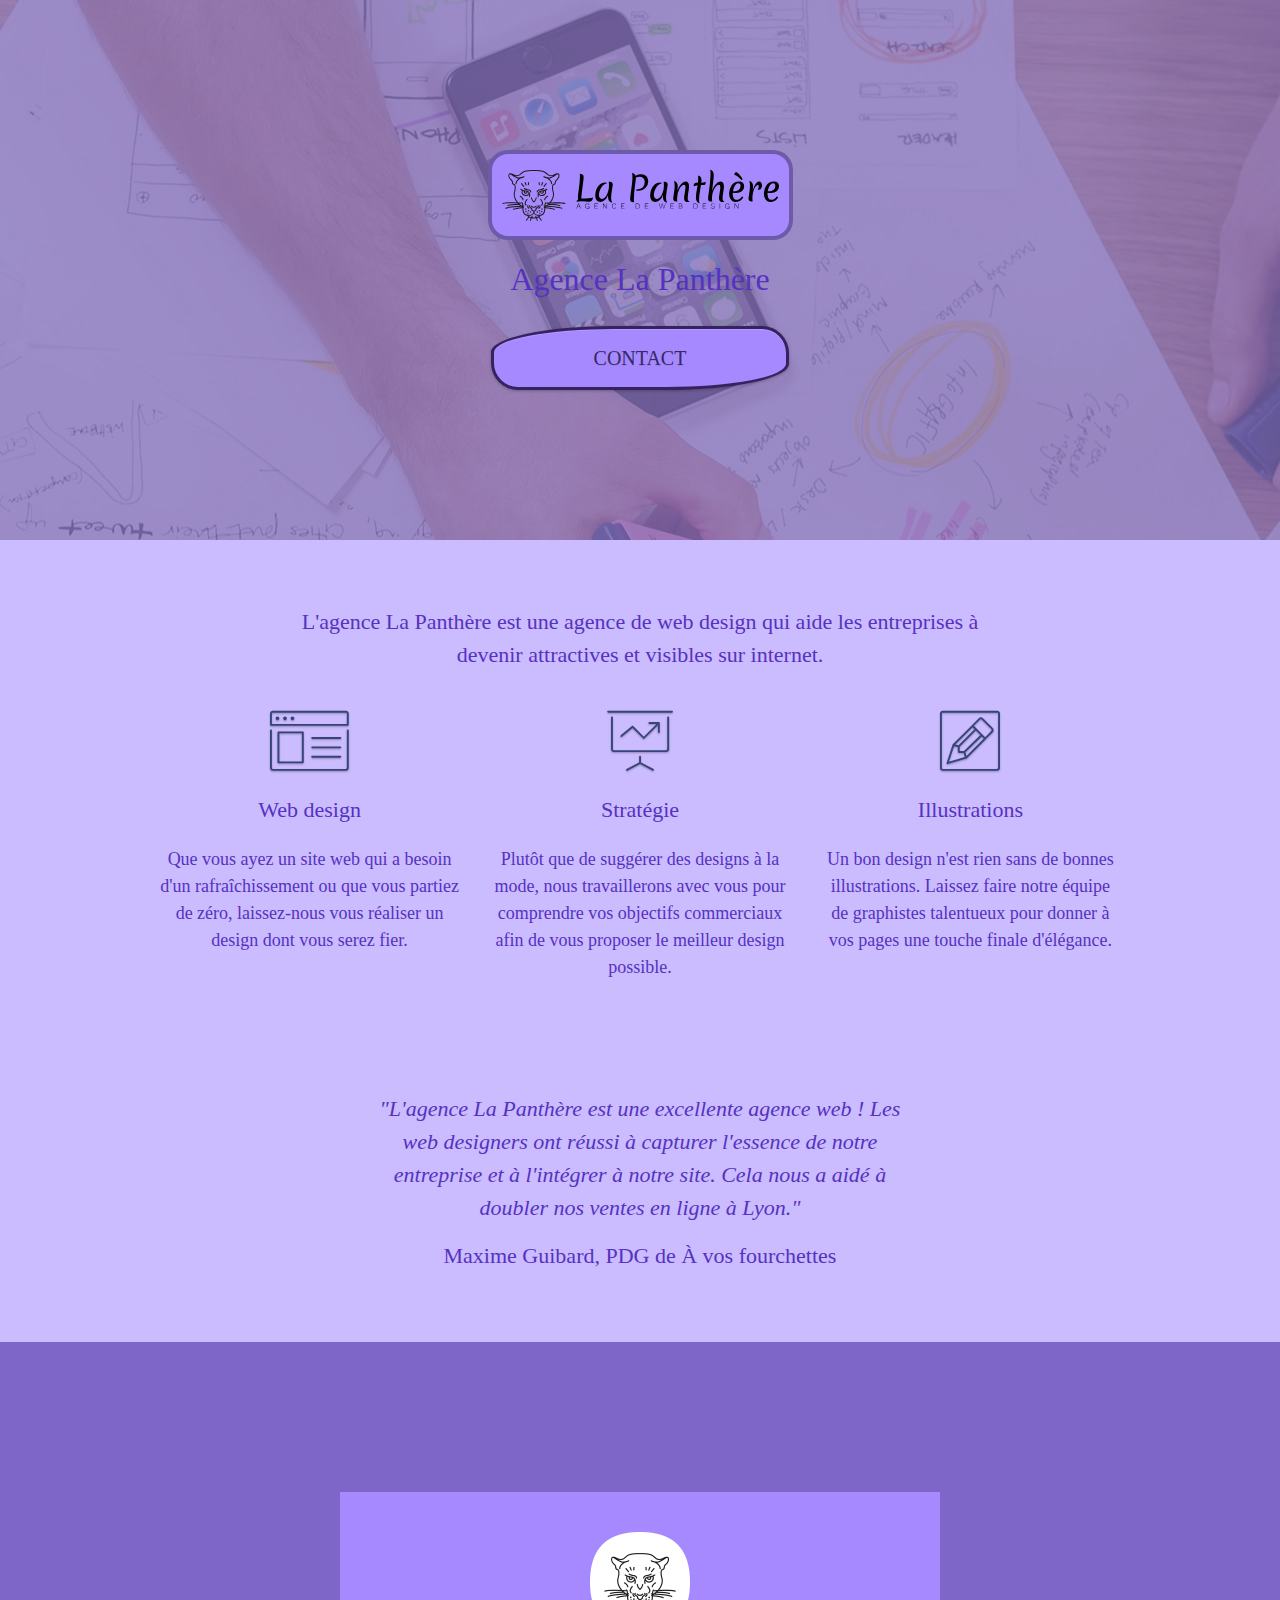
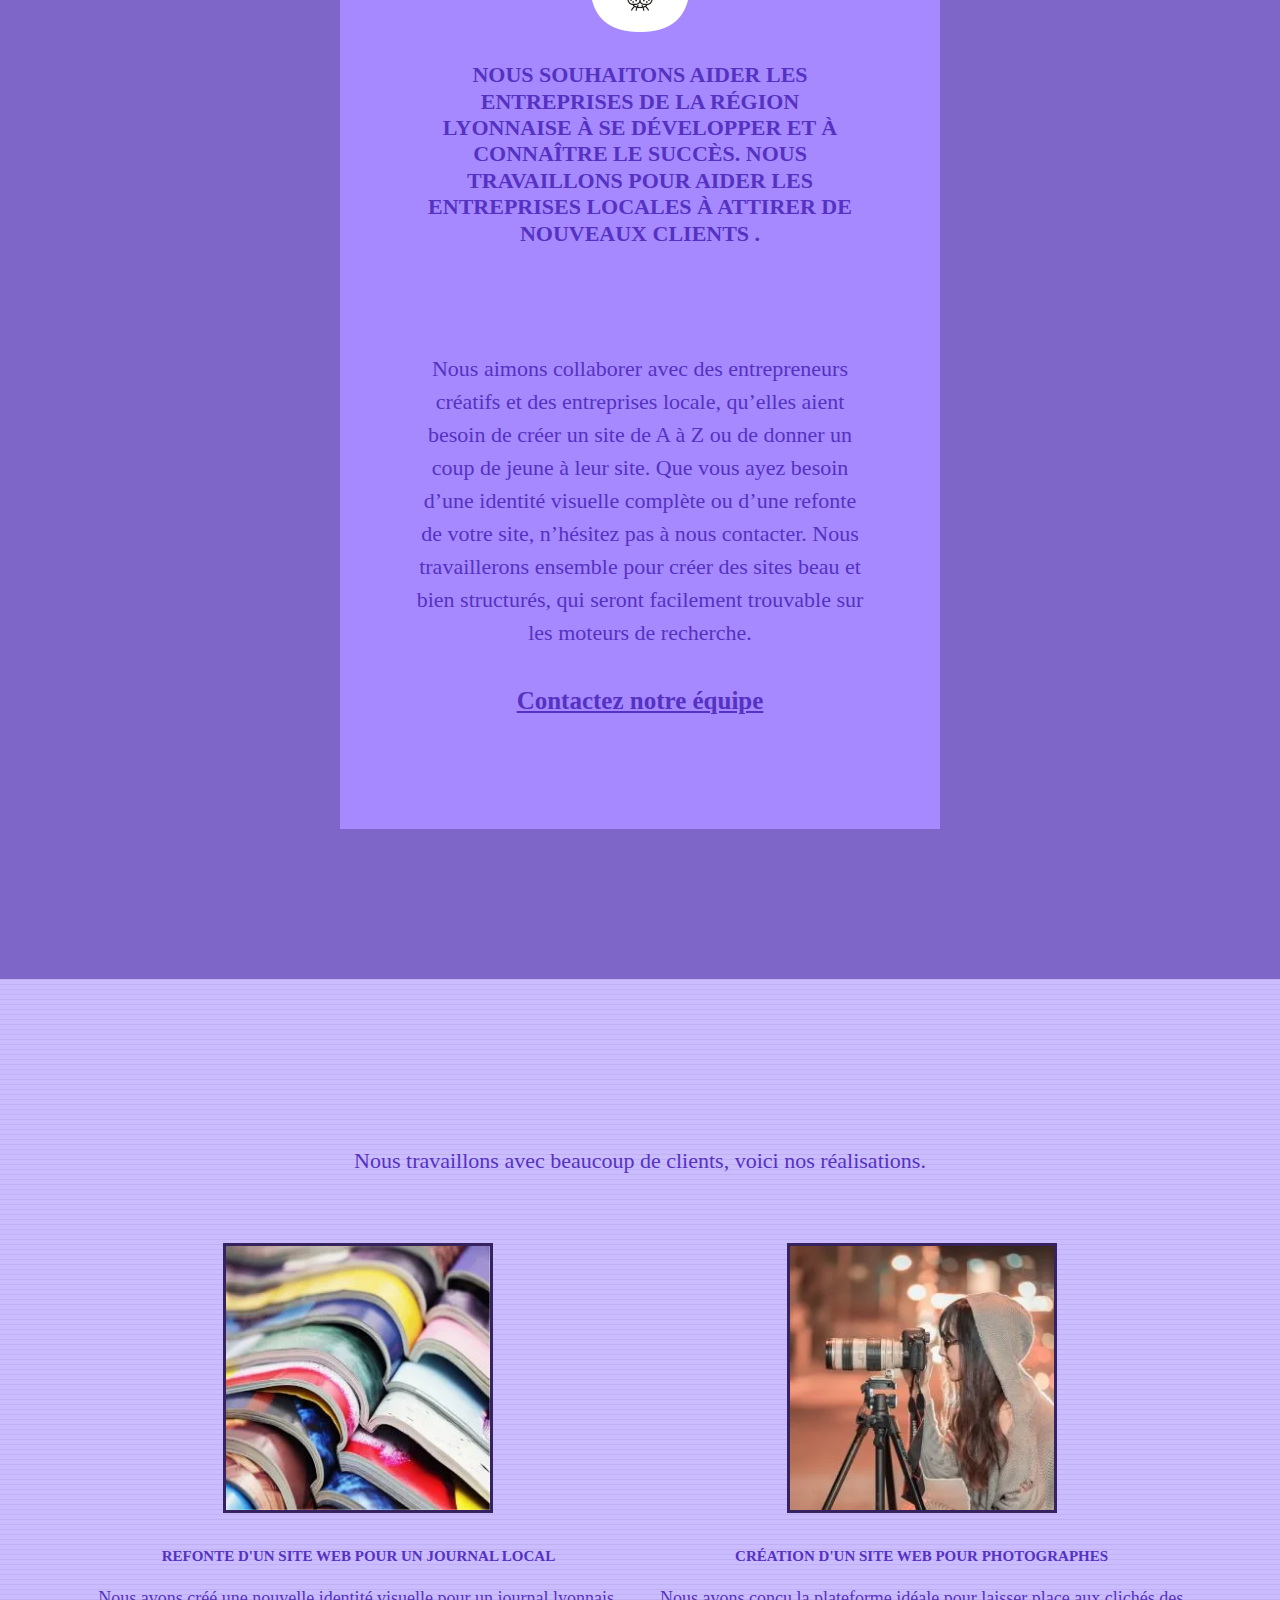
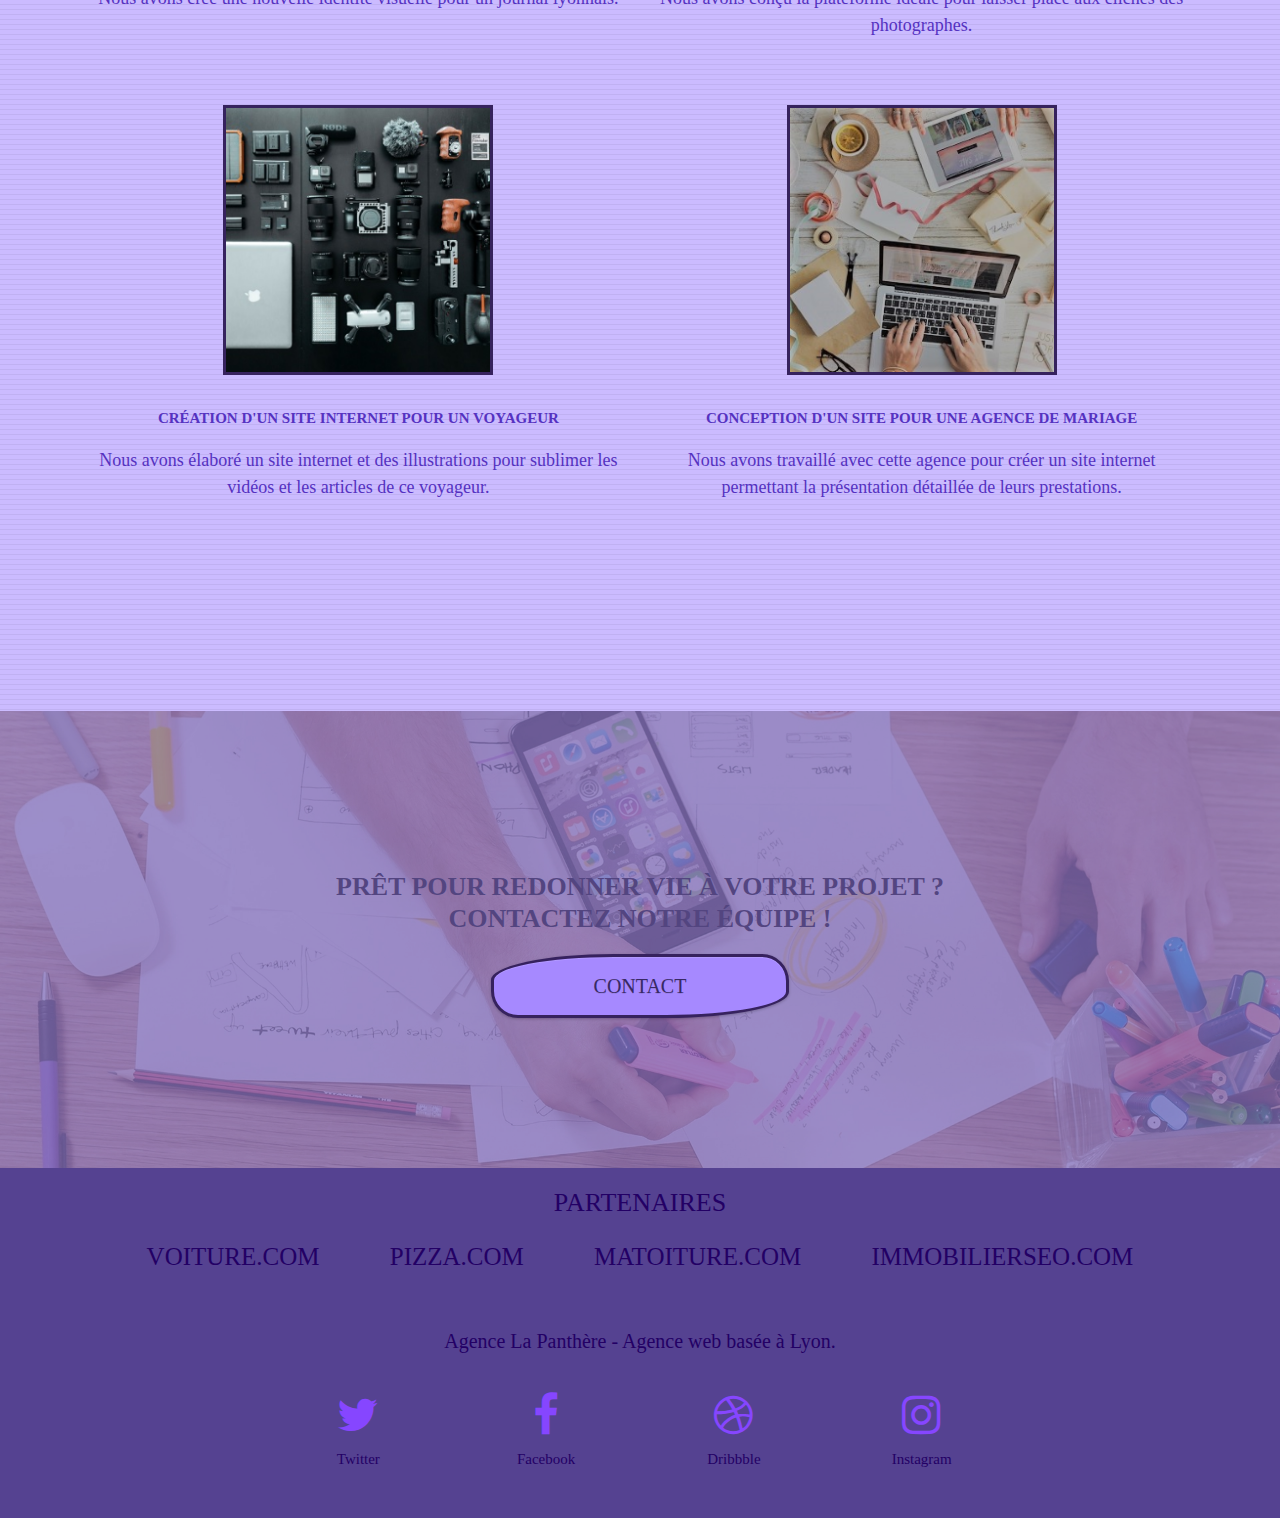
==== index.html @ abdd045f "modif d'endroit" ====
<!DOCTYPE html>
<html lang="fr">
  <head>
    <meta charset="utf-8" />
    <meta
      name="keywords"
      content="seo, google, site web, site internet, agence design paris, agence design, agence design,agence design,agence design,agence design,agence design,agence design,agence design,agence design"
    />
    <meta name="description" content="La Panthère Agence de web design" />
    <meta
      name="viewport"
      content="width=device-width, initial-scale=1.0, viewport-fit=cover"
    />
    <link rel="shortcut icon" type="image/png" href="./img/favicon.webp" defer/>

    <link rel="stylesheet" type="text/css" href="./css/bootstrap.min.css" defer/>
    <link rel="stylesheet" type="text/css" href="./style.min.css" defer/>

    <title>La Panthère Agence de web design</title>

    <!-- Analytics -->

    <!-- Analytics END -->
  </head>
  <body>
    <!-- Principal conteneur -->
    <div class="page-container">
      <!-- bloc-1-presentation -->
      <div
        class="bloc bgc-dark-slate-blue bg-banniere d-bloc bg-t-edge bloc-bg-texture texture-paper b-parallax"
        id="bloc-1-hero"
      >
        <div class="container bloc-lg">
          <div class="row tight-width-whitespace">
            <div class="col-sm-12">
              <img
                src="img/agence-la-panthere-monochrome.svg"
                alt="paris web design logo agence web meilleure agence"
                height="40"
                class="lapanthere-img"
              />
              <h1 class="text-center hero-bloc-text tc-white">
                Agence La Panthère
              </h1>
              <div class="text-center">
                <a
                  href="page2.html"
                  class="btn btn-lg btn-clean btn-rd cta-hero btn-atomic-tangerine"
                  id="cta-hero"
                  >Contact</a
                >
              </div>
            </div>
          </div>
        </div>
      </div>
      <!-- bloc-1-presentation END -->

      <!-- bloc-2-services -->
      <div class="bloc bgc-white l-bloc" id="bloc-2-services">
        <div class="container bloc-md image--center padding-body">
          <div class="row margin-zero">
            <div class="col-sm-12 text-center">
              <p class="paragraph-title">
                L'agence La Panthère est une agence de web design qui aide les
                entreprises à devenir attractives et visibles sur internet.
              </p>
            </div>
            <div class="row voffset-lg med-width-whitespace">
              <div class="col-sm-4">
                <div class="text-center">
                  <span
                    class="et-icon-browser sm-shadow icon-dark-slate-blue icons icon-lg"
                  ></span>
                </div>
                <h2 class="mg-md text-center">Web design</h2>
                <p class="text-center police">
                  Que vous ayez un site web qui a besoin d'un rafraîchissement
                  ou que vous partiez de zéro, laissez-nous vous réaliser un
                  design dont vous serez fier.
                </p>
              </div>
              <div class="col-sm-4">
                <div class="text-center">
                  <span
                    class="et-icon-presentation sm-shadow icon-dark-slate-blue icons icon-lg"
                  ></span>
                </div>
                <h2 class="mg-md text-center">Stratégie</h2>
                <p class="text-center police">
                  Plutôt que de suggérer des designs à la mode, nous
                  travaillerons avec vous pour comprendre vos objectifs
                  commerciaux afin de vous proposer le meilleur design
                  possible.<br />
                </p>
              </div>
              <div class="col-sm-4">
                <div class="text-center">
                  <span
                    class="et-icon-edit sm-shadow icon-dark-slate-blue icons icon-lg"
                  ></span>
                </div>
                <h2 class="mg-md text-center">Illustrations</h2>
                <p class="text-center police">
                  Un bon design n'est rien sans de bonnes illustrations. Laissez
                  faire notre équipe de graphistes talentueux pour donner à vos
                  pages une touche finale d'élégance.
                </p>
              </div>
            </div>
            <div class="row voffset-lg voffset">
              <div class="col-xs-12 col-md-8 col-md-offset-2 text-center">
                <p class="paragraph-title2">
                  "L'agence La Panthère est une excellente agence web ! Les web
                  designers ont réussi à capturer l'essence de notre entreprise
                  et à l'intégrer à notre site. Cela nous a aidé à doubler nos
                  ventes en ligne à Lyon."
                </p>
                <p class="sous-paragraph-title2">
                  Maxime Guibard, PDG de À vos fourchettes
                </p>
              </div>
            </div>
          </div>
          <!-- bloc-2-services END -->

          <!-- bloc-3-what-i-do -->
          <div
            class="bloc tc-white bgc-atomic-tangerine bg-presentation d-bloc bloc-bg-texture texture-paper b-parallax"
            id="bloc-3-what-i-do"
          >
            <div class="container bloc-lg">
              <div class="row row2 tight-width-whitespace black-background">
                <div class="col-sm-12">
                  <img
                    src="img/logo.webp"
                    class="center-block image-resize-mode"
                    width="100"
                    height="100"
                    alt="Agence La Panthère, agence web paris, création logo paris"
                  />
                  <h3 class="mg-md text-center tc-white sous-paragraph-title2">
                    Nous souhaitons aider les entreprises de la région Lyonnaise
                    à se développer et à connaître le succès. Nous travaillons
                    pour aider les entreprises locales à attirer de nouveaux
                    clients .<br />
                  </h3>
                  <p class="text-center white sous-paragraph-title2">
                    Nous aimons collaborer avec des entrepreneurs créatifs et
                    des entreprises locale, qu’elles aient besoin de créer un
                    site de A à Z ou de donner un coup de jeune à leur site. Que
                    vous ayez besoin d’une identité visuelle complète ou d’une
                    refonte de votre site, n’hésitez pas à nous contacter. Nous
                    travaillerons ensemble pour créer des sites beau et bien
                    structurés, qui seront facilement trouvable sur les moteurs
                    de recherche.
                    <br /><br /><a class="ltc-white bold-link" href="page2.html"
                      >Contactez notre équipe</a
                    ><br />
                  </p>
                </div>
              </div>
            </div>
          </div>
          <!-- bloc-3-what-i-do END -->

          <!-- bloc-4-portfolio -->
          <div
            class="bloc bgc-white bg-lines-h2-bg bg-repeat l-bloc"
            id="bloc-4-portfolio"
          >
            <div class="container bloc-lg">
              <div class="row margin-zero">
                <div class="col-sm-12 text-center">
                  <p class="paragraph-title">
                    Nous travaillons avec beaucoup de clients, voici nos
                    réalisations.
                  </p>
                </div>
              </div>
              <div class="row tight-width-whitespace tight-width-whitespace2 portfolio-row">
                <div class="col-sm-6">
                  <a
                    href="#"
                    data-lightbox="img/1.webp"
                    data-gallery-id="gallery-1"
                    data-caption="Refonte d'un site web pour un journal local"
                    data-frame="snapshot-lb"
                    ><img
                      src="img/1.webp"
                      alt="paris web design logo agence web meilleure agence et refonte site web journal"
                      class="img-responsive portfolio-thumb"
                      width="270"
                      height="270"
                  /></a>
                  <h3 class="mg-md text-center">
                    Refonte d'un site web pour un journal local
                  </h3>
                  <p class="text-center police">
                    Nous avons créé une nouvelle identité visuelle pour un
                    journal lyonnais.
                  </p>
                </div>
                <div class="col-sm-6">
                  <a
                    href="#"
                    data-lightbox="img/2.webp"
                    data-gallery-id="gallery-1"
                    data-caption="Création d'un site web pour photographes"
                    data-frame="snapshot-lb"
                    ><img
                      src="img/2.webp"
                      class="img-responsive portfolio-thumb"
                      alt="paris web design logo agence web meilleure agence, Création d'un site web pour photographes"
                      width="270"
                      height="270"
                  /></a>
                  <h3 class="mg-md text-center">
                    Création d'un site web pour photographes
                  </h3>
                  <p class="text-center police">
                    Nous avons conçu la plateforme idéale pour laisser place aux
                    clichés des photographes.
                  </p>
                </div>
              </div>
              <div class="row tight-width-whitespace tight-width-whitespace2 portfolio-row">
                <div class="col-sm-6">
                  <a
                    href="#"
                    data-lightbox="img/3.webp"
                    data-gallery-id="gallery-1"
                    data-caption="Création d'un site internet pour un voyageur"
                    data-frame="snapshot-lb"
                    ><img
                      src="img/3.webp"
                      class="img-responsive portfolio-thumb"
                      alt="paris web design logo agence web meilleure agence, Création d'un site web pour voyageur"
                      width="270"
                      height="270"
                  /></a>
                  <h3 class="mg-md text-center">
                    Création d'un site internet pour un voyageur
                  </h3>
                  <p class="text-center police">
                    Nous avons élaboré un site internet et des illustrations
                    pour sublimer les vidéos et les articles de ce voyageur.
                  </p>
                </div>
                <div class="col-sm-6">
                  <a
                    href="#"
                    data-lightbox="img/4.webp"
                    data-gallery-id="gallery-1"
                    data-caption="Conception d'un site pour une agence de mariage"
                    data-frame="snapshot-lb"
                    ><img
                      src="img/4.webp"
                      class="img-responsive portfolio-thumb"
                      alt="paris web design logo agence web meilleure agence, Création d'un site web pour agence de mariage"
                      width="270"
                      height="270"
                  /></a>
                  <h3 class="mg-md text-center">
                    Conception d'un site pour une agence de mariage
                  </h3>
                  <p class="text-center police">
                    Nous avons travaillé avec cette agence pour créer un site
                    internet permettant la présentation détaillée de leurs
                    prestations.
                  </p>
                </div>
              </div>
            </div>
          </div>
          <!-- bloc-4-portfolio END -->

          <!-- bloc-5-cta -->
          <div
            class="bloc bgc-dark-slate-blue bg-banniere d-bloc bloc-bg-texture texture-paper"
            id="bloc-5-cta"
          >
            <div class="container bloc-lg">
              <div class="row">
                <h3 class="mg-md text-center tc-white font-size">
                  Prêt pour redonner vie à votre projet ?<br />Contactez notre
                  équipe !
                </h3>
                <div class="col-sm-12 text-center">
                  <a
                    href="page2.html"
                    class="btn btn-atomic-tangerine btn-clean btn-rd btn-lg cta-hero"
                    >Contact</a
                  >
                </div>
              </div>
            </div>
          </div>
          <!-- bloc-5-cta END -->

          <!-- Footer-Partenaire - bloc-7 -->
          <div class="row max-width background-partenaire">
            <div class="col-sm-4 center-row">
              <p id="partenaire">Partenaires</p>
              <ul class="ul-ici">
                <li><a href="voiture.com">voiture.com</a></li>
                <li><a href="pizza.com">pizza.com</a></li>
                <li><a href="matoiture.com">matoiture.com</a></li>
                <li><a href="immobilierseo.com">immobilierseo.com</a></li>
              </ul>
            </div>
          </div>
        </div>
      </div>
    <!-- FooterPartenaire - bloc-7 -->
    <div class="bloc bgc-atomic-tangerine d-bloc" id="bloc-8">
      <div class="container bloc-sm">
        <div class="row margin-zero">
          <div class="col-sm-12">
            <p class="text-center white police2">
              Agence La Panthère - Agence web basée à Lyon.<br />
            </p>
            <div class="row row-no-gutters social">
              <div class="col-sm-3">
                <div class="text-center">
                  <a class="social" href="index.html"
                    ><span class="fa fa-twitter icon-md"
                      ><p>Twitter</p></span
                    ></a
                  >
                </div>
              </div>
              <div class="col-sm-3">
                <div class="text-center">
                  <a class="social" href="index.html"
                    ><span class="fa fa-facebook icon-md"
                      ><p>Facebook</p></span
                    ></a
                  >
                </div>
              </div>
              <div class="col-sm-3">
                <div class="text-center">
                  <a class="social" href="index.html"
                    ><span class="fa fa-dribbble icon-md"
                      ><p>Dribbble</p></span
                    ></a
                  >
                </div>
              </div>
              <div class="col-sm-3">
                <div class="text-center">
                  <a class="social" href="index.html"
                    ><span class="fa fa-instagram icon-md"
                      ><p>Instagram</p></span
                    ></a
                  >
                </div>
              </div>
              <div class="keywords footer-police" style="color: #f3976c00">
                Agence web à paris, stratégie web, web design, illustrations,
                design de site web, site web, web, internet, site internet, site
              </div>
            </div>
          </div>
        </div>
      </div>
    </div>
    <!-- Footer - bloc-8 END -->
    <!-- Principal conteneur END -->
    <link rel="stylesheet" type="text/css" href="./css/et-line.min.css" defer/>
    <link rel="stylesheet" type="text/css" href="./css/font-awesome.min.css" defer/>

    <script src="./js/jquery-3.6.0.min.js" ></script>
    <script src="./js/bootstrap.min.js" ></script>
    <script src="./js/blocs.min.js" ></script>
    <script src="./js/jquery.touchSwipe.min.js" ></script>
    <script src="./js/jqBootstrapValidation.min.js" ></script>
  </body>
</html>
---- style.min.css ----
body {
  margin: 0;
  padding: 0;
  background: #fff;
  overflow-x: hidden;
  -webkit-font-smoothing: antialiased;
  -moz-osx-font-smoothing: grayscale;
}
a,
button {
  transition: all 0.3s ease-in-out;
  outline: 0 !important;
}
a:hover {
  text-decoration: none;
  cursor: pointer;
}
#page-loading-blocs-notifaction {
  position: fixed;
  top: 0;
  bottom: 0;
  width: 100%;
  z-index: 100000;
  background: #fff url(img/pageload-spinner.gif) no-repeat center center;
}
.bloc {
  width: 100%;
  clear: both;
  background: 50% 50% no-repeat;
  padding: 0 50px;
  -webkit-background-size: cover;
  -moz-background-size: cover;
  -o-background-size: cover;
  background-size: cover;
  position: relative;
}
.bloc .container {
  padding-left: 0;
  padding-right: 0;
}
.bloc-lg {
  padding: 150px 50px;
}
.bloc-md {
  padding: 50px;
}
.bloc-sm {
  padding: 20px 50px;
}
.bg-repeat,
.bg-t-edge {
  -webkit-background-size: auto !important;
  -moz-background-size: auto !important;
  -o-background-size: auto !important;
  background-size: auto !important;
}
.bg-repeat {
  background: repeat;
}
.bg-t-edge {
  background: top no-repeat;
}
.bloc-bg-texture::before {
  content: "";
  background-size: 2px 2px;
  position: absolute;
  top: 0;
  bottom: 0;
  left: 0;
  right: 0;
}
.texture-paper::before {
  background: url(img/texture-paper.webp);
  background-size: 280px 280px;
  opacity: 0.5;
  background: #a689ff;
}
.b-parallax {
  background-attachment: fixed;
}
.d-bloc {
  color: rgba(255, 255, 255, 0.7);
}
.d-bloc button:hover {
  color: rgba(255, 255, 255, 0.9);
}
.d-bloc .navbar a,
.d-bloc .navbar-brand,
.d-bloc a .icon-lg,
.d-bloc a .icon-md,
.d-bloc h1 a,
.d-bloc h2 a,
.d-bloc h3 a,
.d-bloc h4 a,
.d-bloc h5 a,
.d-bloc h6 a,
.d-bloc p a {
  color: #8646ff;
}
.d-bloc .navbar a:hover,
.d-bloc .navbar-brand:hover,
.d-bloc a:hover .icon-lg,
.d-bloc a:hover .icon-md,
.d-bloc h1 a:hover,
.d-bloc h2 a:hover,
.d-bloc h3 a:hover,
.d-bloc h4 a:hover,
.d-bloc h5 a:hover,
.d-bloc h6 a:hover,
.d-bloc p a:hover {
  color: rgba(255, 255, 255, 1);
}
.l-bloc {
  color: rgba(0, 0, 0, 0.5);
}
.l-bloc button:hover {
  color: rgba(0, 0, 0, 0.7);
}
.l-bloc .navbar a,
.l-bloc .navbar-brand,
.l-bloc a .icon-lg,
.l-bloc a .icon-md,
.l-bloc h1 a,
.l-bloc h2 a,
.l-bloc h3 a,
.l-bloc h4 a,
.l-bloc h5 a,
.l-bloc h6 a,
.l-bloc p a {
  color: rgba(0, 0, 0, 0.6);
}
.l-bloc .navbar a:hover,
.l-bloc .navbar-brand:hover,
.l-bloc a:hover .icon-lg,
.l-bloc a:hover .icon-md,
.l-bloc h1 a:hover,
.l-bloc h2 a:hover,
.l-bloc h3 a:hover,
.l-bloc h4 a:hover,
.l-bloc h5 a:hover,
.l-bloc h6 a:hover,
.l-bloc p a:hover {
  color: rgba(0, 0, 0, 1);
}
.voffset {
  margin-top: 30px;
}
.voffset-lg {
  margin-top: 80px;
}
.row-no-gutters {
  margin-right: 0;
  margin-left: 0;
}
.row.row-no-gutters > [class*=" col-"],
.row.row-no-gutters > [class^="col-"] {
  padding-right: 0;
  padding-left: 0;
}
#bloc-1-hero h1 {
  font-size: 32px;
}
.navbar {
  display: flex;
  justify-content: center;
}
.navbar-brand {
  height: auto;
  padding: 3px 15px;
  font-size: 25px;
  font-weight: 400;
  font-weight: 600;
  line-height: 44px;
}
.navbar-brand img {
  max-height: 200px;
  margin: 0 5px 0 0;
  display: inline;
}
.navbar-brand img[src$="svg"] {
  min-width: 100px;
}
.navbar .nav {
  padding-top: 2px;
  margin-right: -16px;
  float: right;
  z-index: 1;
}
.nav > li {
  float: left;
  margin-top: 4px;
  font-size: 16px;
}
.navbar-nav .open .dropdown-menu > li > a {
  text-align: inherit;
}
.nav > li a:focus,
.nav > li a:hover {
  background: 0 0;
}
.navbar-toggle {
  margin: 10px 10px 0 0;
  border: 0;
}
.navbar-toggle:hover {
  background: 0 0 !important;
}
.nav-invert .navbar .nav {
  float: left;
}
.nav-invert .navbar-brand,
.nav-invert .navbar-header {
  float: right;
  position: relative;
  z-index: 2;
}
@media (min-width: 768px) {
  .site-navigation {
    position: absolute;
    top: 50%;
    right: 20px;
    transform: translate(0, -50%);
    -webkit-transform: translateY(-50%);
  }
  .nav > li .dropdown-menu a,
  .nav > li .dropdown-menu a:hover {
    color: #484848;
  }
  .nav-invert .site-navigation {
    left: 0;
    right: 0;
  }
}
.nav > li > .dropdown a {
  background: 0 0 !important;
  display: block;
  padding: 14px 15px;
}
.dropdown-menu .dropdown-menu {
  top: -8px;
  left: 100%;
}
.dropdown-menu .dropmenu-flow-right {
  top: 100%;
  left: 0;
  margin-left: -1px;
  border-top-left-radius: 0;
  border-top-right-radius: 0;
}
.dropdown-menu .dropdown span {
  border: 4px solid #000;
  border-top-color: transparent;
  border-right-color: transparent;
  border-bottom-color: transparent;
  margin: 6px -5px 0 0 !important;
  float: right;
}
.mg-md {
  margin-top: 10px;
  margin-bottom: 20px;
}
.mg-lg {
  margin-top: 10px;
  margin-bottom: 40px;
}
button {
  outline: 0 !important;
}
.btn-rd {
  border-radius: 40px;
}
.btn-clean {
  border: 1px solid rgba(0, 0, 0, 0.08);
  border-bottom-color: rgba(0, 0, 0, 0.1);
  text-shadow: 0 1px 0 rgba(0, 0, 1, 0.1);
  box-shadow: 0 1px 3px rgba(0, 0, 1, 0.25),
    inset 0 1px 0 0 rgba(255, 255, 255, 0.15);
}
.icon-md {
  font-size: 45px !important;
}
.icon-lg {
  font-size: 60px !important;
}
.sm-shadow {
  text-shadow: 0 1px 2px rgba(0, 0, 0, 0.3);
}
.form-control {
  border-color: rgba(0, 0, 0, 0.1);
  box-shadow: none;
}
.scrollToTop {
  width: 40px;
  height: 40px;
  position: fixed;
  bottom: 20px;
  right: 20px;
  opacity: 0;
  z-index: 500;
  transition: all 0.3s ease-in-out;
}
.scrollToTop span {
  margin-top: 6px;
}
.showScrollTop {
  font-size: 14px;
  opacity: 1;
}
a[data-lightbox] {
  position: relative;
  text-align: center;
  display: flex;
  justify-content: center;
  align-items: center;
}
a[data-lightbox]:hover::before {
  content: "+";
  font-family: HelveticaNeue-Light, "Helvetica Neue Light", "Helvetica Neue",
    Helvetica, Arial;
  font-size: 32px;
  width: 50px;
  height: 50px;
  border-radius: 50%;
  background: rgba(0, 0, 0, 0.6);
  color: #fff;
  font-weight: 100;
  z-index: 1;
  position: absolute;
  transform: translateY(-50%);
  -webkit-transform: translateY(-50%);
}
a[data-lightbox]:hover img {
  opacity: 0.6;
  -webkit-animation-fill-mode: none;
  animation-fill-mode: none;
}
#lightbox-modal {
  display: flex !important;
  align-items: center;
}
#lightbox-modal .modal-dialog {
  width: 90%;
  max-width: 900px;
  margin: 0 auto 0;
}
#lightbox-modal .modal-dialog img {
  max-height: 50vh;
  max-height: 270px;
  margin: 0 auto;
}
.lightbox-caption {
  color: #fff;
  background: rgba(0, 0, 0, 0.5);
  left: 15px;
  right: 15px;
}
.close-lightbox {
  color: #fff;
  font-size: 30px;
  position: absolute;
  top: 3.5%;
  right: 1%;
  z-index: 20;
  background: rgba(0, 0, 0, 0.3);
  border: none;
  line-height: 30px;
  padding: 0 3px 5px 3px;
  opacity: 0.3;
}
.close-lightbox:hover,
.next-lightbox:hover,
.prev-lightbox:hover {
  opacity: 1;
  color: #fff;
}
.next-lightbox,
.prev-lightbox {
  font-size: 20px;
  color: rgba(255, 255, 255, 0.9);
  background: rgba(0, 0, 0, 0.3);
  transition: all 0.2s ease-in-out;
  position: absolute;
  top: 45%;
  z-index: 1;
  opacity: 0.4;
}
.next-lightbox {
  padding: 6px;
  right: 1%;
}
.prev-lightbox {
  padding: 6px;
  left: 1%;
}
.snapshot-lb .lightbox-caption {
  padding: 0;
  color: rgba(0, 0, 0, 0.5);
  background: 0 0;
  text-align: center;
}
.btn,
a,
h1,
h2,
h3,
h4,
h5,
h6,
label,
p {
  font-family: fantasy;
  font-weight: unset;
  color: #5532c1 !important;
}
.container {
  max-width: 1000px;
}
.hero-bloc-text {
  font-size: 38px;
}
p {
  font-size: 15px;
  font-family: fantasy;
  margin-top: 15px;
}
.tight-width-whitespace {
  max-width: 600px;
  margin: auto auto auto auto;
}
.h1 {
  font-size: 20px;
  font-family: "Open Sans";
}
.image--center {
  display: flex;
  flex-direction: column;
  align-items: center;
}
.cta-hero {
  color: #fff !important;
  text-transform: uppercase;
  padding: 14px 100px;
  font-size: 20px;
  border-radius: 41% 27px;
}
.social {
  max-width: 400px;
  margin: auto auto auto auto;
}
h2 {
  font-size: 22px;
  line-height: 1.4em;
}
h3 {
  font-size: 15px;
  text-transform: uppercase;
  font-weight: 700;
  color: #5532c1 !important;
}
.med-width-whitespace {
  margin: auto auto auto auto;
  box-shadow: 0 0 0 #000;
  padding: 0 3%;
}
h1 {
  color: #333 !important;
}
h4 {
  color: #333 !important;
}
.icons {
  margin-bottom: 14px;
  margin-top: 24px;
}
.white {
  color: #fff !important;
}
.portfolio-thumb {
  margin-bottom: 24px;
}
.portfolio-row {
  margin-bottom: 44px;
  margin-top: 50px;
}
.black-background {
  background-color: #a689ff;
  padding: 40px 40px 40px 40px;
}
.bold-link {
  font-weight: 900;
  text-decoration: underline !important;
}
.bgc-white {
  background-color: #cbbbff;
}
.bgc-atomic-tangerine {
  background-color: #554291;
}
.tc-white {
  color: #5532c1 !important;
}
.btn-atomic-tangerine {
  background: #a689ff;
  color: #382964 !important;
  border: 3px #36225e solid;
  transition: 0.8s ease-in-out;
}
.btn-atomic-tangerine:hover {
  filter: brightness(1.3);
}
.ltc-white {
  color: #5532c1 !important;
}
.ltc-white:hover {
  filter: brightness(1.2);
}
.icon-dark-slate-blue {
  color: #364577 !important;
  border-color: #364577 !important;
}
.bg-lines-h2-bg {
  background-image: url(img/lines-h2-bg.webp);
}
.bg-banniere {
  background-image: url(img/agence-la-panthere.webp);
}
@media (max-width: 425px) {
  .bg-banniere {
    animation: opacity 2.5s;
  }
}
@keyframes opacity {
  0%,
  90% {
    opacity: 0;
  }
  100% {
    opacity: 1;
  }
}
.bg-presentation {
  background-image: url(img/image-de-presentation.webp);
}
@media (max-width: 1024px) {
  .bloc {
    padding-left: 20px;
    padding-right: 20px;
  }
}
@media (max-width: 992px) and (min-width: 768px) {
  .navbar .nav {
    max-width: 80%;
  }
}
@media only screen and (min-device-width: 768px) and (max-device-width: 1024px) and (orientation: landscape) {
  .b-parallax {
    background-attachment: scroll;
  }
}
@media only screen and (min-device-width: 1024px) and (max-device-width: 1366px) and (-webkit-min-device-pixel-ratio: 1.5) {
  .b-parallax {
    background-attachment: scroll;
  }
}
@media (max-width: 991px) {
  .container {
    width: 100%;
  }
  .b-parallax {
    background-attachment: scroll;
  }
  .page-container {
    overflow-x: hidden;
    position: relative;
  }
  .bloc {
    padding-left: constant(safe-area-inset-left);
    padding-right: constant(safe-area-inset-right);
  }
  .bloc-group,
  .bloc-group .bloc {
    display: block;
    width: 100%;
  }
  .bloc-fill-screen .fill-bloc-top-edge {
    padding: 0 20px;
    padding-left: constant(safe-area-inset-left);
    padding-right: constant(safe-area-inset-right);
  }
}
@media (max-width: 767px) {
  .page-container {
    overflow-x: hidden;
    position: relative;
  }
  h1,
  h2,
  h3,
  h4,
  h5,
  h6 {
    padding-left: 10px !important;
    padding-right: 10px !important;
  }
  .b-parallax {
    background-attachment: scroll;
  }
  .navbar .nav {
    padding-top: 0;
    border-top: 1px solid rgba(0, 0, 0, 0.2);
    float: none !important;
  }
  .navbar.row {
    margin-left: 0;
    margin-right: 0;
  }
  .site-navigation {
    position: inherit;
    transform: none;
    -webkit-transform: none;
    -ms-transform: none;
  }
  .nav > li {
    margin-top: 0;
    border-bottom: 1px solid rgba(0, 0, 0, 0.1);
    background: rgba(0, 0, 0, 0.05);
    text-align: left;
    padding-left: 15px;
    width: 100%;
  }
  .nav > li:hover {
    background: rgba(0, 0, 0, 0.08);
  }
  .hero {
    padding: 50px 0;
  }
  .navbar-collapse {
    padding: 0;
    overflow-x: hidden;
    -webkit-box-shadow: none;
    box-shadow: none;
  }
  .navbar-brand img {
    max-height: 40px;
    width: auto;
  }
  .nav-invert .navbar-header {
    float: none;
    width: 100%;
  }
  .nav-invert .navbar-toggle {
    float: left;
    margin-left: 10px;
  }
  .bloc {
    padding-left: 0;
    padding-right: 0;
  }
  .bloc-md,
  .bloc-sm {
    padding-left: 0;
    padding-right: 0;
  }
  .bloc-fill-screen .fill-bloc-top-edge {
    padding-left: 0;
    padding-right: 0;
  }
  .voffset {
    margin-top: 5px;
  }
  .voffset-lg {
    margin-top: 30px;
  }
  form {
    padding: 5px;
  }
  .close-lightbox {
    display: inline-block;
  }
}
@media (max-width: 400px) {
  .bloc {
    padding-left: 0;
    padding-right: 0;
  }
}
.img-responsive {
  display: block;
  max-width: 100%;
}
.row {
  justify-content: center;
  padding: 0 6%;
}
.col-sm-12 {
  display: flex;
  flex-direction: column;
  align-items: center;
  gap: 20px 0;
}
.lapanthere-img {
  width: 305px;
  height: 90px;
  background: #a689ff;
  border: 4px solid #00000057;
  border-radius: 20px;
  padding: 0 10px;
  transition: 0.8s ease-in-out;
}
.lapanthere-img:hover {
  filter: brightness(1.3);
}
.col-md-8 {
  width: 100%;
  max-width: 100%;
}
#partenaire {
  color: #230065 !important;
  font-size: 20px;
  text-transform: uppercase;
}
.center-row {
  display: flex;
  flex-direction: column;
  align-items: center;
  max-width: 100%;
}
.max-width {
  width: 100%;
}
.col-sm-4 {
  flex: 0 0 100%;
}
.ul-ici {
  display: flex;
  width: 90%;
  justify-content: space-between;
  font-size: 18px;
  color: #230065;
}
@media (max-width: 768px) {
  .ul-ici {
    flex-direction: column;
    align-items: center;
  }
}
.ul-ici a {
  color: #230065 !important;
  text-transform: uppercase;
}
.paragraph-title {
  font-size: 22px;
  padding: 0 18%;
}
.paragraph-title2 {
  font-size: 22px;
  margin-bottom: 0;
  font-style: italic;
  padding: 0 7%;
}
.sous-paragraph-title2 {
  font-size: 22px;
  color: #5532c1 !important;
  margin-bottom: 70px;
  padding: 0 4%;
}
.police {
  font-size: 18px;
}
.police2 {
  font-size: 20px;
  color: #230065 !important;
  padding: 0 4%;
}
.bloc {
  padding: 0;
}
.bloc-md {
  padding: 50px 0;
}
.container {
  max-width: 100%;
}
.padding-body {
  padding-bottom: 0;
}
.portfolio-thumb {
  border: #36225e 3px solid;
}
span p {
  color: #230065 !important;
}
.bloc-2 {
  padding: 0 5%;
}
.bloc-col-sm-6 {
  display: flex;
  justify-content: center;
  align-items: center;
}
.p-info {
  font-size: 22px;
  font-style: italic;
  text-align: center;
}
.footer-police {
  font-size: 10px;
}
.form-text {
  font-size: 22px;
  font-style: italic;
}
.background-partenaire {
  background: #554291;
}
.cta-heros {
  text-transform: uppercase;
}
.font-size {
  font-size: 26px;
  color: #000 !important;
}
.modal-content {
  background-color: #c2aeff;
}
.modal-backdrop.show {
  filter: blur(30px);
}
.fa-dribbble::before,
.fa-facebook::before,
.fa-instagram::before,
.fa-twitter::before {
  transition: 0.8s ease-in-out;
}
ul {
  list-style-type: none;
  padding-left: 0;
}
.modal-body {
  padding: 1rem 2.5rem;
}
.margin-zero {
  margin-left: 0;
  margin-right: 0;
}
.social {
  max-width: 100%;
}
.row2 {
  padding: 40px;
}
.tight-width-whitespace2 {
  max-width: 100%;
}
.padding-mail {
  padding: 0;
  margin-left: -50px;
  margin-right: -50px;
}
a {
  font-size: 25px;
}
#partenaire {
  font-size: 26px;
}
:focus {
  outline: 3px solid #0004ff !important;
}

:focus:not(:focus-visible) {
  outline: none;
}
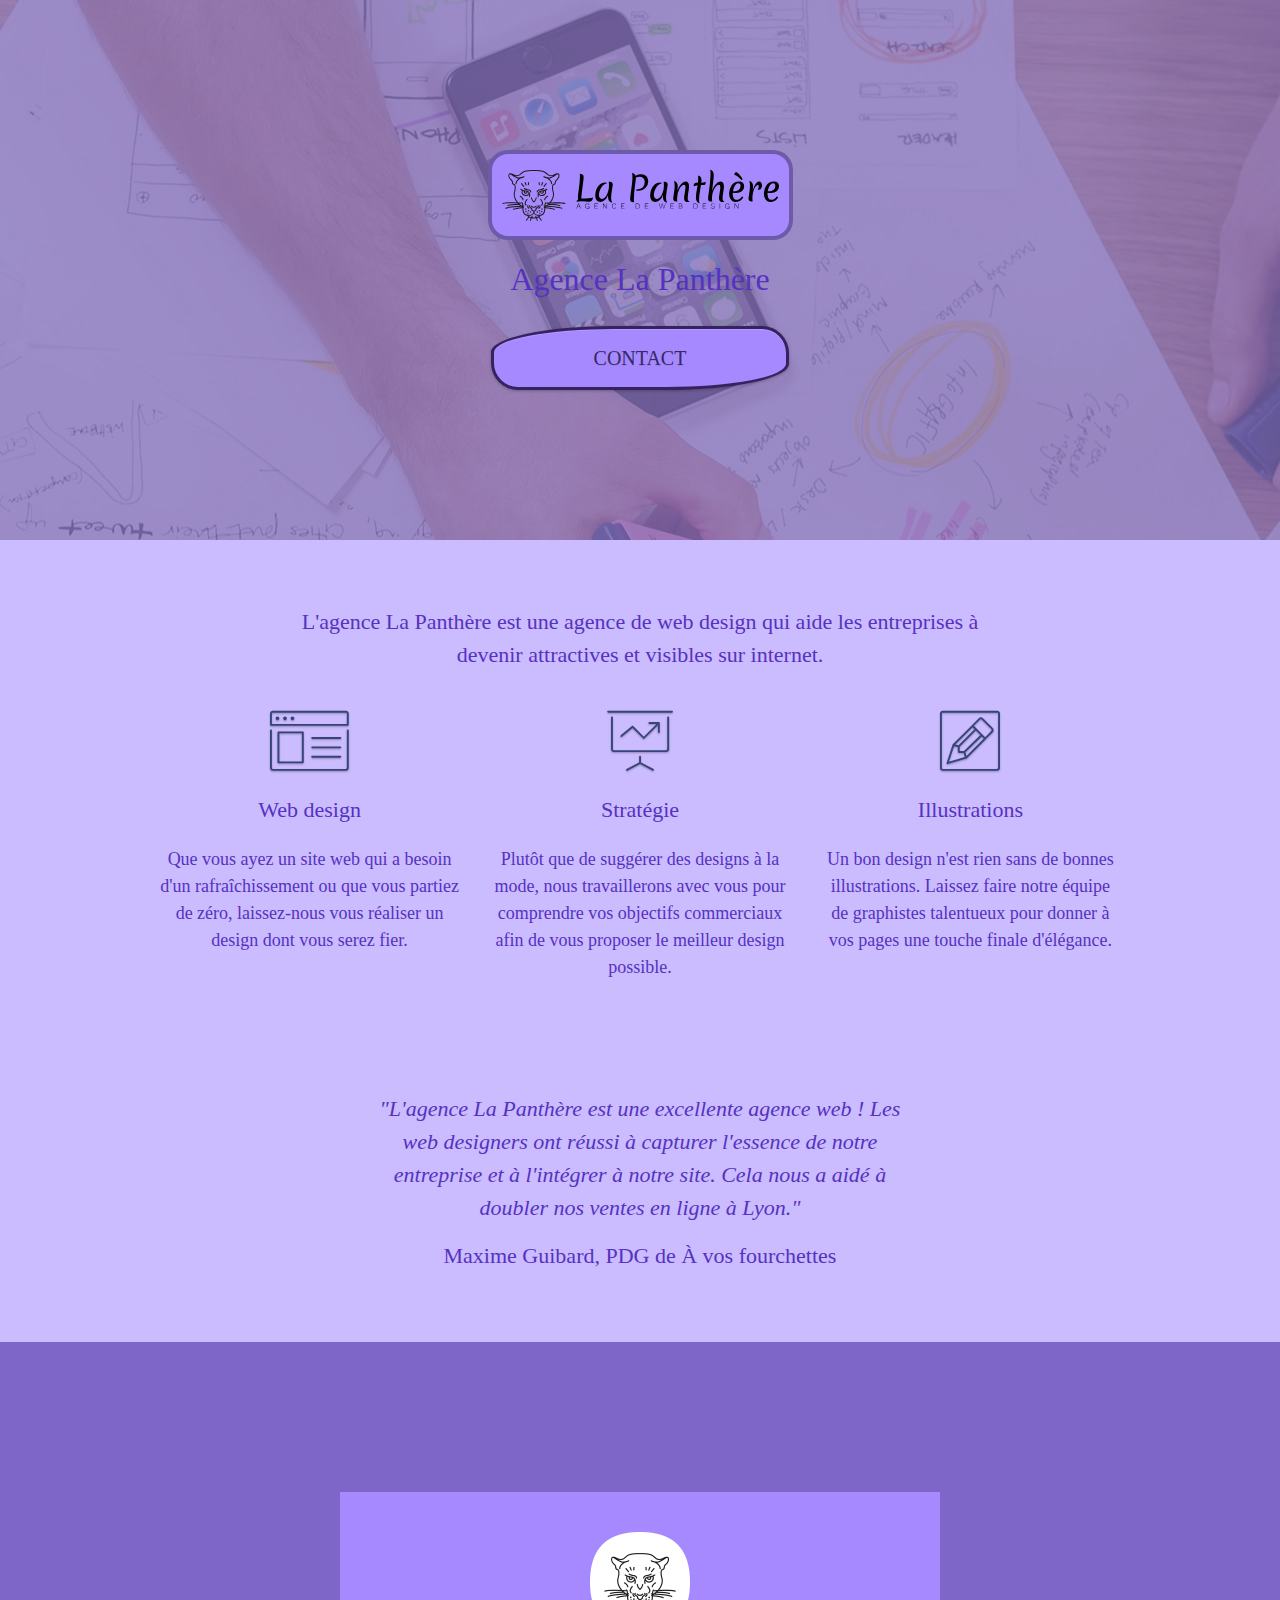
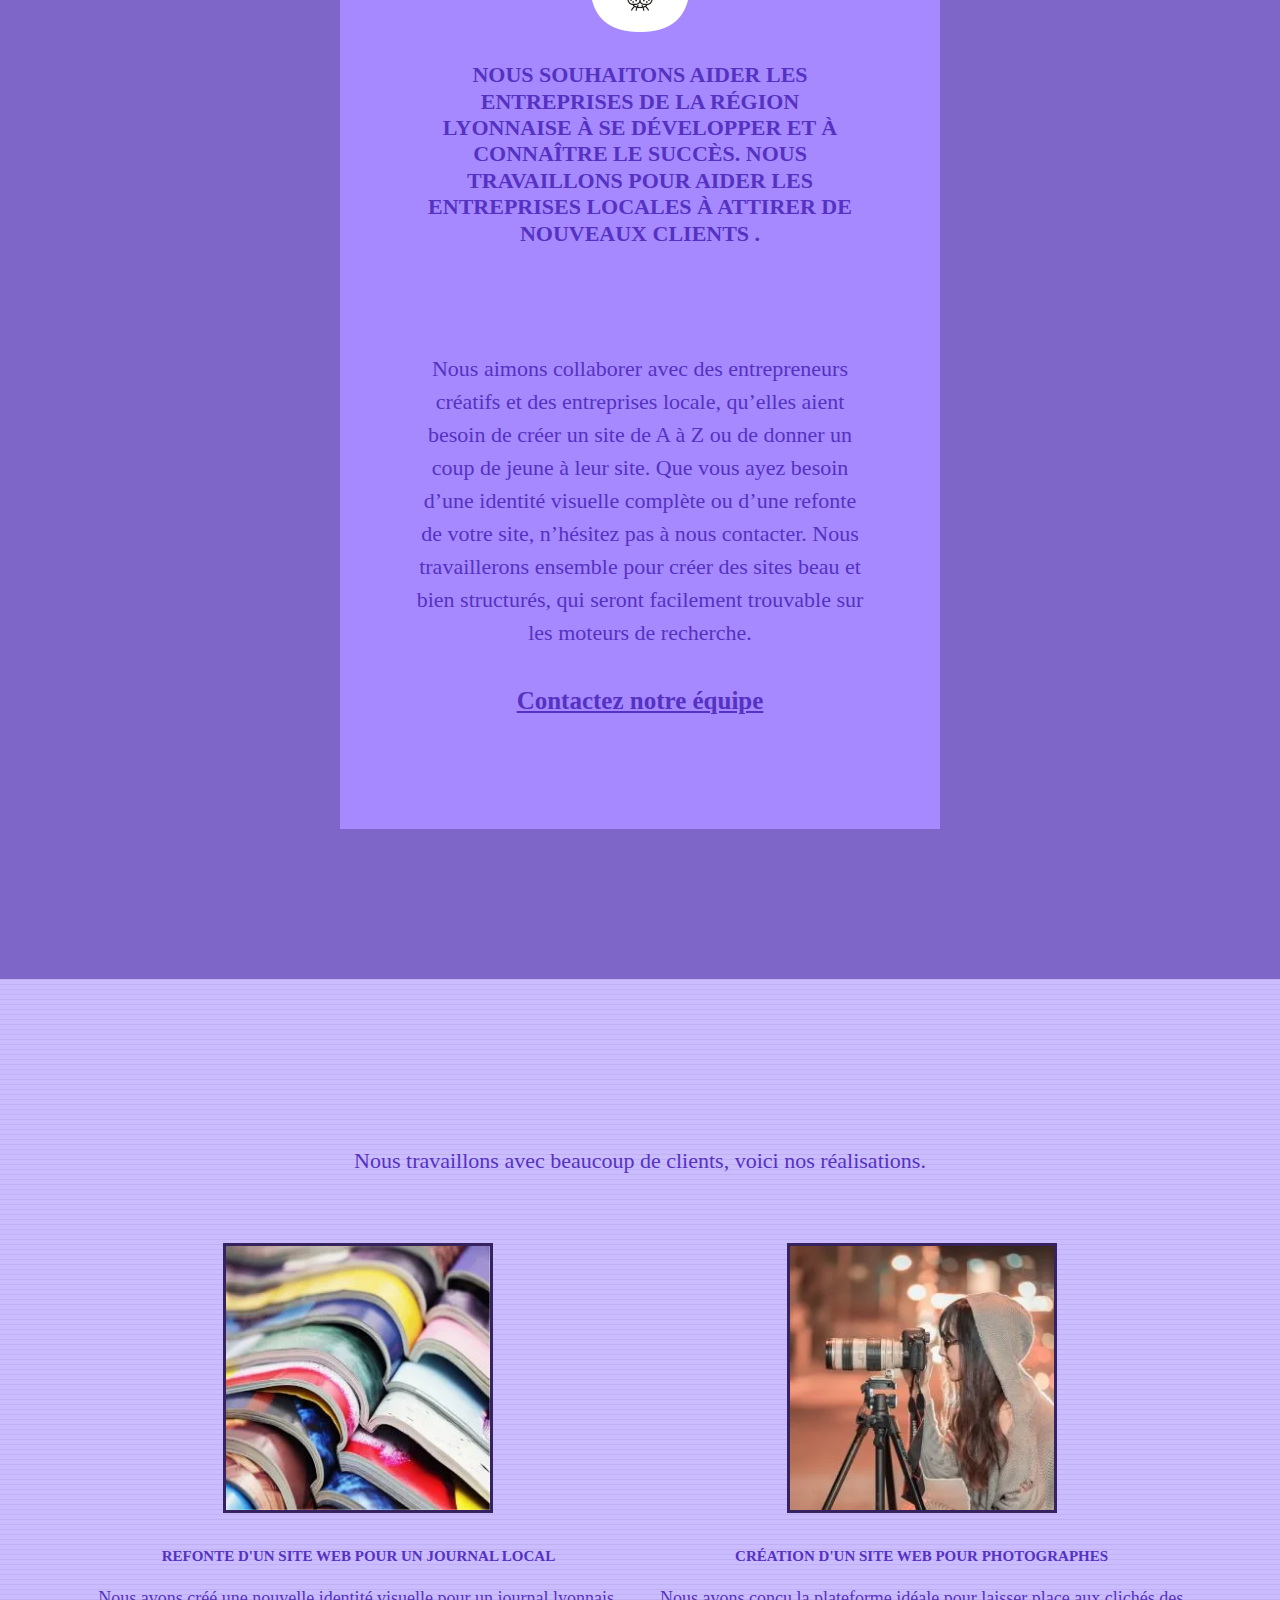
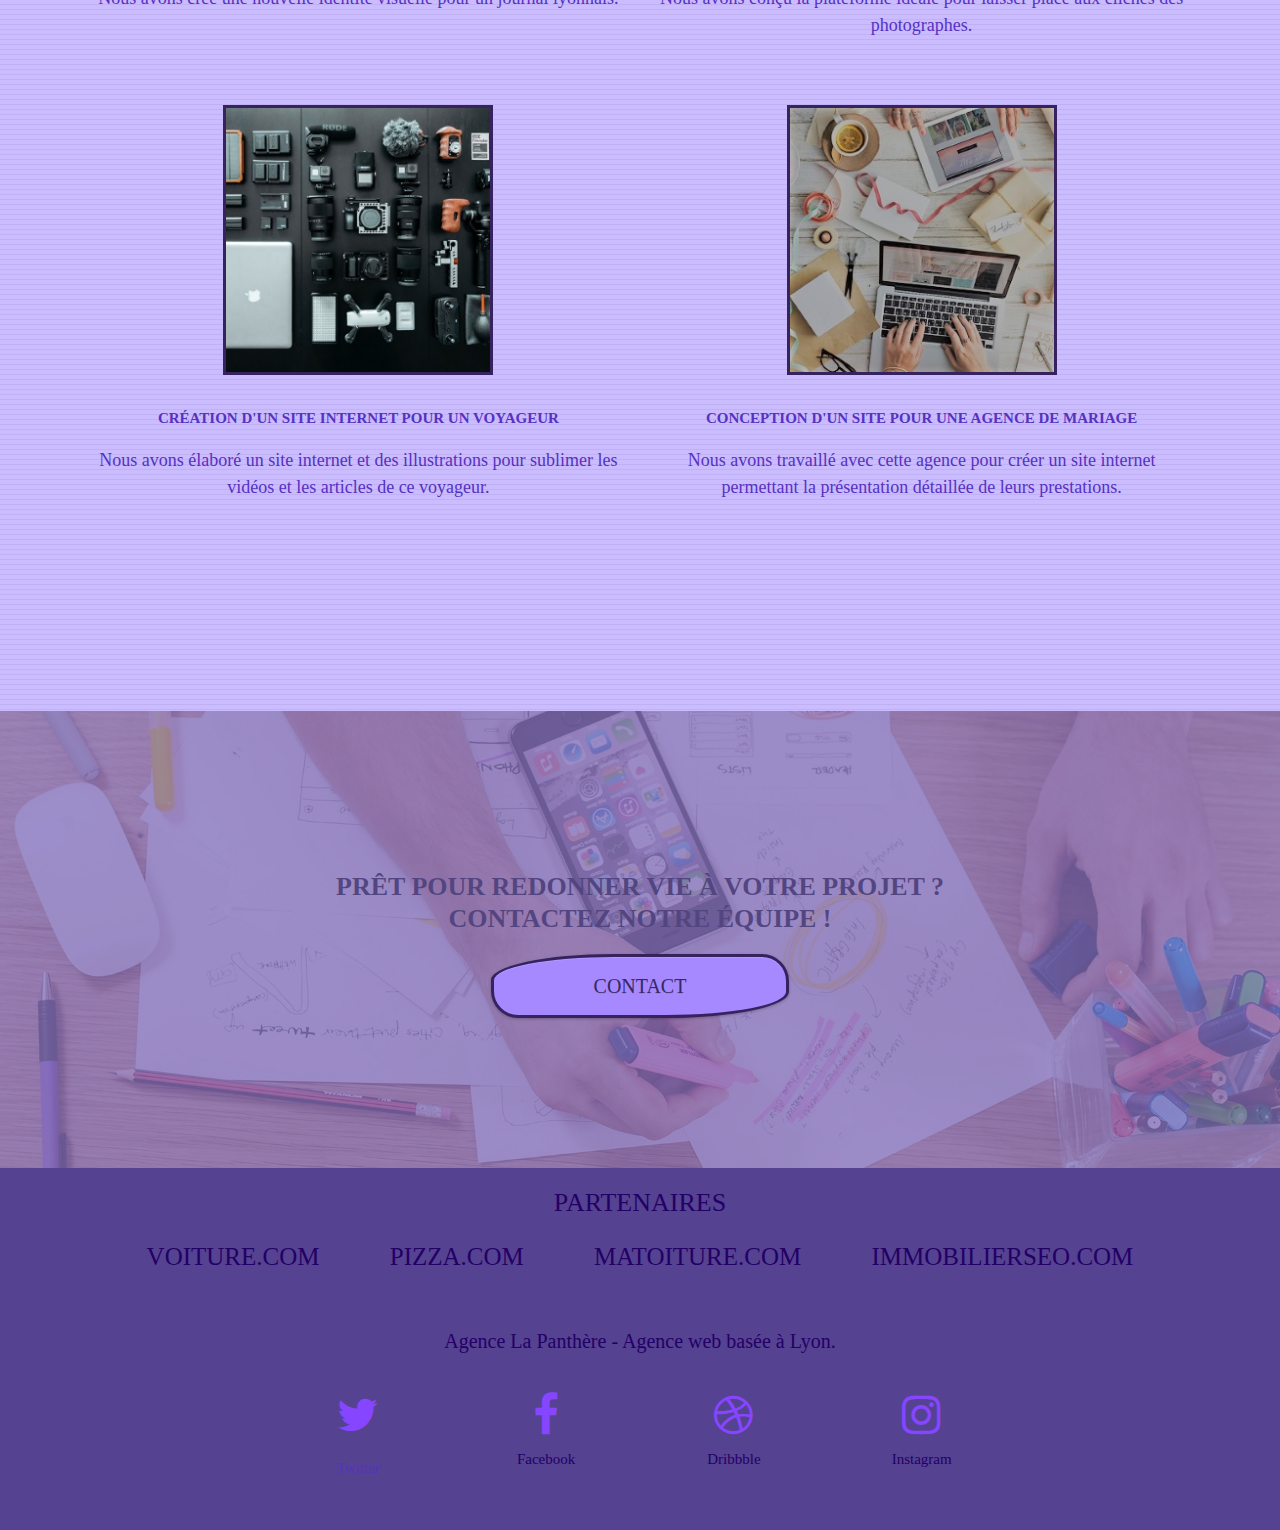
==== commit 670cd4ab: "maj img" ====
--- a/index.html
+++ b/index.html
@@ -11,10 +11,10 @@
       name="viewport"
       content="width=device-width, initial-scale=1.0, viewport-fit=cover"
     />
-    <link rel="shortcut icon" type="image/png" href="./img/favicon.webp" defer/>
-
-    <link rel="stylesheet" type="text/css" href="./css/bootstrap.min.css" defer/>
-    <link rel="stylesheet" type="text/css" href="./style.min.css" defer/>
+    <link rel="shortcut icon" type="image/png" href="./img/favicon.webp" />
+
+    <link rel="stylesheet" type="text/css" href="./css/bootstrap.min.css" />
+    <link rel="stylesheet" type="text/css" href="./css/style.min.css" />
 
     <title>La Panthère Agence de web design</title>
 
@@ -178,7 +178,9 @@
                   </p>
                 </div>
               </div>
-              <div class="row tight-width-whitespace tight-width-whitespace2 portfolio-row">
+              <div
+                class="row tight-width-whitespace tight-width-whitespace2 portfolio-row"
+              >
                 <div class="col-sm-6">
                   <a
                     href="#"
@@ -224,7 +226,9 @@
                   </p>
                 </div>
               </div>
-              <div class="row tight-width-whitespace tight-width-whitespace2 portfolio-row">
+              <div
+                class="row tight-width-whitespace tight-width-whitespace2 portfolio-row"
+              >
                 <div class="col-sm-6">
                   <a
                     href="#"
@@ -312,6 +316,7 @@
           </div>
         </div>
       </div>
+    </div>
     <!-- FooterPartenaire - bloc-7 -->
     <div class="bloc bgc-atomic-tangerine d-bloc" id="bloc-8">
       <div class="container bloc-sm">
@@ -324,9 +329,8 @@
               <div class="col-sm-3">
                 <div class="text-center">
                   <a class="social" href="index.html"
-                    ><span class="fa fa-twitter icon-md"
-                      ><p>Twitter</p></span
-                    ></a
+                    ><span class="fa fa-twitter icon-md"></span>
+                    <p>Twitter</p></a
                   >
                 </div>
               </div>
@@ -368,13 +372,13 @@
     </div>
     <!-- Footer - bloc-8 END -->
     <!-- Principal conteneur END -->
-    <link rel="stylesheet" type="text/css" href="./css/et-line.min.css" defer/>
-    <link rel="stylesheet" type="text/css" href="./css/font-awesome.min.css" defer/>
-
-    <script src="./js/jquery-3.6.0.min.js" ></script>
-    <script src="./js/bootstrap.min.js" ></script>
-    <script src="./js/blocs.min.js" ></script>
-    <script src="./js/jquery.touchSwipe.min.js" ></script>
-    <script src="./js/jqBootstrapValidation.min.js" ></script>
+    <link rel="stylesheet" type="text/css" href="./css/et-line.min.css" />
+    <link rel="stylesheet" type="text/css" href="./css/font-awesome.min.css" />
+
+    <script src="./js/jquery-3.6.0.min.js"></script>
+    <script src="./js/bootstrap.min.js"></script>
+    <script src="./js/blocs.min.js"></script>
+    <script src="./js/jquery.touchSwipe.min.js"></script>
+    <script src="./js/jqBootstrapValidation.min.js"></script>
   </body>
 </html>
--- a/css/style.min.css
+++ b/css/style.min.css
@@ -0,0 +1,874 @@
+body {
+  margin: 0;
+  padding: 0;
+  background: #fff;
+  overflow-x: hidden;
+  -webkit-font-smoothing: antialiased;
+  -moz-osx-font-smoothing: grayscale;
+}
+a,
+button {
+  transition: all 0.3s ease-in-out;
+  outline: 0 !important;
+}
+a:hover {
+  text-decoration: none;
+  cursor: pointer;
+}
+#page-loading-blocs-notifaction {
+  position: fixed;
+  top: 0;
+  bottom: 0;
+  width: 100%;
+  z-index: 100000;
+  background: #fff url(img/pageload-spinner.gif) no-repeat center center;
+}
+.bloc {
+  width: 100%;
+  clear: both;
+  background: 50% 50% no-repeat;
+  padding: 0 50px;
+  -webkit-background-size: cover;
+  -moz-background-size: cover;
+  -o-background-size: cover;
+  background-size: cover;
+  position: relative;
+}
+.bloc .container {
+  padding-left: 0;
+  padding-right: 0;
+}
+.bloc-lg {
+  padding: 150px 50px;
+}
+.bloc-md {
+  padding: 50px;
+}
+.bloc-sm {
+  padding: 20px 50px;
+}
+.bg-repeat,
+.bg-t-edge {
+  -webkit-background-size: auto !important;
+  -moz-background-size: auto !important;
+  -o-background-size: auto !important;
+  background-size: auto !important;
+}
+.bg-repeat {
+  background: repeat;
+}
+.bg-t-edge {
+  background: top no-repeat;
+}
+.bloc-bg-texture::before {
+  content: "";
+  background-size: 2px 2px;
+  position: absolute;
+  top: 0;
+  bottom: 0;
+  left: 0;
+  right: 0;
+}
+.texture-paper::before {
+  background: url(../img/texture-paper.webp);
+  background-size: 280px 280px;
+  opacity: 0.5;
+  background: #a689ff;
+}
+.b-parallax {
+  background-attachment: fixed;
+}
+.d-bloc {
+  color: rgba(255, 255, 255, 0.7);
+}
+.d-bloc button:hover {
+  color: rgba(255, 255, 255, 0.9);
+}
+.d-bloc .navbar a,
+.d-bloc .navbar-brand,
+.d-bloc a .icon-lg,
+.d-bloc a .icon-md,
+.d-bloc h1 a,
+.d-bloc h2 a,
+.d-bloc h3 a,
+.d-bloc h4 a,
+.d-bloc h5 a,
+.d-bloc h6 a,
+.d-bloc p a {
+  color: #8646ff;
+}
+.d-bloc .navbar a:hover,
+.d-bloc .navbar-brand:hover,
+.d-bloc a:hover .icon-lg,
+.d-bloc a:hover .icon-md,
+.d-bloc h1 a:hover,
+.d-bloc h2 a:hover,
+.d-bloc h3 a:hover,
+.d-bloc h4 a:hover,
+.d-bloc h5 a:hover,
+.d-bloc h6 a:hover,
+.d-bloc p a:hover {
+  color: rgba(255, 255, 255, 1);
+}
+.l-bloc {
+  color: rgba(0, 0, 0, 0.5);
+}
+.l-bloc button:hover {
+  color: rgba(0, 0, 0, 0.7);
+}
+.l-bloc .navbar a,
+.l-bloc .navbar-brand,
+.l-bloc a .icon-lg,
+.l-bloc a .icon-md,
+.l-bloc h1 a,
+.l-bloc h2 a,
+.l-bloc h3 a,
+.l-bloc h4 a,
+.l-bloc h5 a,
+.l-bloc h6 a,
+.l-bloc p a {
+  color: rgba(0, 0, 0, 0.6);
+}
+.l-bloc .navbar a:hover,
+.l-bloc .navbar-brand:hover,
+.l-bloc a:hover .icon-lg,
+.l-bloc a:hover .icon-md,
+.l-bloc h1 a:hover,
+.l-bloc h2 a:hover,
+.l-bloc h3 a:hover,
+.l-bloc h4 a:hover,
+.l-bloc h5 a:hover,
+.l-bloc h6 a:hover,
+.l-bloc p a:hover {
+  color: rgba(0, 0, 0, 1);
+}
+.voffset {
+  margin-top: 30px;
+}
+.voffset-lg {
+  margin-top: 80px;
+}
+.row-no-gutters {
+  margin-right: 0;
+  margin-left: 0;
+}
+.row.row-no-gutters > [class*=" col-"],
+.row.row-no-gutters > [class^="col-"] {
+  padding-right: 0;
+  padding-left: 0;
+}
+#bloc-1-hero h1 {
+  font-size: 32px;
+}
+.navbar {
+  display: flex;
+  justify-content: center;
+}
+.navbar-brand {
+  height: auto;
+  padding: 3px 15px;
+  font-size: 25px;
+  font-weight: 400;
+  font-weight: 600;
+  line-height: 44px;
+}
+.navbar-brand img {
+  max-height: 200px;
+  margin: 0 5px 0 0;
+  display: inline;
+}
+.navbar-brand img[src$="svg"] {
+  min-width: 100px;
+}
+.navbar .nav {
+  padding-top: 2px;
+  margin-right: -16px;
+  float: right;
+  z-index: 1;
+}
+.nav > li {
+  float: left;
+  margin-top: 4px;
+  font-size: 16px;
+}
+.navbar-nav .open .dropdown-menu > li > a {
+  text-align: inherit;
+}
+.nav > li a:focus,
+.nav > li a:hover {
+  background: 0 0;
+}
+.navbar-toggle {
+  margin: 10px 10px 0 0;
+  border: 0;
+}
+.navbar-toggle:hover {
+  background: 0 0 !important;
+}
+.nav-invert .navbar .nav {
+  float: left;
+}
+.nav-invert .navbar-brand,
+.nav-invert .navbar-header {
+  float: right;
+  position: relative;
+  z-index: 2;
+}
+@media (min-width: 768px) {
+  .site-navigation {
+    position: absolute;
+    top: 50%;
+    right: 20px;
+    transform: translate(0, -50%);
+    -webkit-transform: translateY(-50%);
+  }
+  .nav > li .dropdown-menu a,
+  .nav > li .dropdown-menu a:hover {
+    color: #484848;
+  }
+  .nav-invert .site-navigation {
+    left: 0;
+    right: 0;
+  }
+}
+.nav > li > .dropdown a {
+  background: 0 0 !important;
+  display: block;
+  padding: 14px 15px;
+}
+.dropdown-menu .dropdown-menu {
+  top: -8px;
+  left: 100%;
+}
+.dropdown-menu .dropmenu-flow-right {
+  top: 100%;
+  left: 0;
+  margin-left: -1px;
+  border-top-left-radius: 0;
+  border-top-right-radius: 0;
+}
+.dropdown-menu .dropdown span {
+  border: 4px solid #000;
+  border-top-color: transparent;
+  border-right-color: transparent;
+  border-bottom-color: transparent;
+  margin: 6px -5px 0 0 !important;
+  float: right;
+}
+.mg-md {
+  margin-top: 10px;
+  margin-bottom: 20px;
+}
+.mg-lg {
+  margin-top: 10px;
+  margin-bottom: 40px;
+}
+button {
+  outline: 0 !important;
+}
+.btn-rd {
+  border-radius: 40px;
+}
+.btn-clean {
+  border: 1px solid rgba(0, 0, 0, 0.08);
+  border-bottom-color: rgba(0, 0, 0, 0.1);
+  text-shadow: 0 1px 0 rgba(0, 0, 1, 0.1);
+  box-shadow: 0 1px 3px rgba(0, 0, 1, 0.25),
+    inset 0 1px 0 0 rgba(255, 255, 255, 0.15);
+}
+.icon-md {
+  font-size: 45px !important;
+}
+.icon-lg {
+  font-size: 60px !important;
+}
+.sm-shadow {
+  text-shadow: 0 1px 2px rgba(0, 0, 0, 0.3);
+}
+.form-control {
+  border-color: rgba(0, 0, 0, 0.1);
+  box-shadow: none;
+}
+.scrollToTop {
+  width: 40px;
+  height: 40px;
+  position: fixed;
+  bottom: 20px;
+  right: 20px;
+  opacity: 0;
+  z-index: 500;
+  transition: all 0.3s ease-in-out;
+}
+.scrollToTop span {
+  margin-top: 6px;
+}
+.showScrollTop {
+  font-size: 14px;
+  opacity: 1;
+}
+a[data-lightbox] {
+  position: relative;
+  text-align: center;
+  display: flex;
+  justify-content: center;
+  align-items: center;
+}
+a[data-lightbox]:hover::before {
+  content: "+";
+  font-family: HelveticaNeue-Light, "Helvetica Neue Light", "Helvetica Neue",
+    Helvetica, Arial;
+  font-size: 32px;
+  width: 50px;
+  height: 50px;
+  border-radius: 50%;
+  background: rgba(0, 0, 0, 0.6);
+  color: #fff;
+  font-weight: 100;
+  z-index: 1;
+  position: absolute;
+  transform: translateY(-50%);
+  -webkit-transform: translateY(-50%);
+}
+a[data-lightbox]:hover img {
+  opacity: 0.6;
+  -webkit-animation-fill-mode: none;
+  animation-fill-mode: none;
+}
+#lightbox-modal {
+  display: flex !important;
+  align-items: center;
+}
+#lightbox-modal .modal-dialog {
+  width: 90%;
+  max-width: 900px;
+  margin: 0 auto 0;
+}
+#lightbox-modal .modal-dialog img {
+  max-height: 50vh;
+  max-height: 270px;
+  margin: 0 auto;
+}
+.lightbox-caption {
+  color: #fff;
+  background: rgba(0, 0, 0, 0.5);
+  left: 15px;
+  right: 15px;
+}
+.close-lightbox {
+  color: #fff;
+  font-size: 30px;
+  position: absolute;
+  top: 3.5%;
+  right: 1%;
+  z-index: 20;
+  background: rgba(0, 0, 0, 0.3);
+  border: none;
+  line-height: 30px;
+  padding: 0 3px 5px 3px;
+  opacity: 0.3;
+}
+.close-lightbox:hover,
+.next-lightbox:hover,
+.prev-lightbox:hover {
+  opacity: 1;
+  color: #fff;
+}
+.next-lightbox,
+.prev-lightbox {
+  font-size: 20px;
+  color: rgba(255, 255, 255, 0.9);
+  background: rgba(0, 0, 0, 0.3);
+  transition: all 0.2s ease-in-out;
+  position: absolute;
+  top: 45%;
+  z-index: 1;
+  opacity: 0.4;
+}
+.next-lightbox {
+  padding: 6px;
+  right: 1%;
+}
+.prev-lightbox {
+  padding: 6px;
+  left: 1%;
+}
+.snapshot-lb .lightbox-caption {
+  padding: 0;
+  color: rgba(0, 0, 0, 0.5);
+  background: 0 0;
+  text-align: center;
+}
+.btn,
+a,
+h1,
+h2,
+h3,
+h4,
+h5,
+h6,
+label,
+p {
+  font-family: fantasy;
+  font-weight: unset;
+  color: #5532c1 !important;
+}
+.container {
+  max-width: 1000px;
+}
+.hero-bloc-text {
+  font-size: 38px;
+}
+p {
+  font-size: 15px;
+  font-family: fantasy;
+  margin-top: 15px;
+}
+.tight-width-whitespace {
+  max-width: 600px;
+  margin: auto auto auto auto;
+}
+.h1 {
+  font-size: 20px;
+  font-family: "Open Sans";
+}
+.image--center {
+  display: flex;
+  flex-direction: column;
+  align-items: center;
+}
+.cta-hero {
+  color: #fff !important;
+  text-transform: uppercase;
+  padding: 14px 100px;
+  font-size: 20px;
+  border-radius: 41% 27px;
+}
+.social {
+  max-width: 400px;
+  margin: auto auto auto auto;
+}
+h2 {
+  font-size: 22px;
+  line-height: 1.4em;
+}
+h3 {
+  font-size: 15px;
+  text-transform: uppercase;
+  font-weight: 700;
+  color: #5532c1 !important;
+}
+.med-width-whitespace {
+  margin: auto auto auto auto;
+  box-shadow: 0 0 0 #000;
+  padding: 0 3%;
+}
+h1 {
+  color: #333 !important;
+}
+h4 {
+  color: #333 !important;
+}
+.icons {
+  margin-bottom: 14px;
+  margin-top: 24px;
+}
+.white {
+  color: #fff !important;
+}
+.portfolio-thumb {
+  margin-bottom: 24px;
+}
+.portfolio-row {
+  margin-bottom: 44px;
+  margin-top: 50px;
+}
+.black-background {
+  background-color: #a689ff;
+  padding: 40px 40px 40px 40px;
+}
+.bold-link {
+  font-weight: 900;
+  text-decoration: underline !important;
+}
+.bgc-white {
+  background-color: #cbbbff;
+}
+.bgc-atomic-tangerine {
+  background-color: #554291;
+}
+.tc-white {
+  color: #5532c1 !important;
+}
+.btn-atomic-tangerine {
+  background: #a689ff;
+  color: #382964 !important;
+  border: 3px #36225e solid;
+  transition: 0.8s ease-in-out;
+}
+.btn-atomic-tangerine:hover {
+  filter: brightness(1.3);
+}
+.ltc-white {
+  color: #5532c1 !important;
+}
+.ltc-white:hover {
+  filter: brightness(1.2);
+}
+.icon-dark-slate-blue {
+  color: #364577 !important;
+  border-color: #364577 !important;
+}
+.bg-lines-h2-bg {
+  background-image: url(../img/lines-h2-bg.webp);
+}
+.bg-banniere {
+  background-image: url(../img/agence-la-panthere.webp);
+}
+@media (max-width: 425px) {
+  .bg-banniere {
+    animation: opacity 2.5s;
+  }
+}
+@keyframes opacity {
+  0%,
+  90% {
+    opacity: 0;
+  }
+  100% {
+    opacity: 1;
+  }
+}
+.bg-presentation {
+  background-image: url(../img/image-de-presentation.webp);
+}
+@media (max-width: 1024px) {
+  .bloc {
+    padding-left: 20px;
+    padding-right: 20px;
+  }
+}
+@media (max-width: 992px) and (min-width: 768px) {
+  .navbar .nav {
+    max-width: 80%;
+  }
+}
+@media only screen and (min-device-width: 768px) and (max-device-width: 1024px) and (orientation: landscape) {
+  .b-parallax {
+    background-attachment: scroll;
+  }
+}
+@media only screen and (min-device-width: 1024px) and (max-device-width: 1366px) and (-webkit-min-device-pixel-ratio: 1.5) {
+  .b-parallax {
+    background-attachment: scroll;
+  }
+}
+@media (max-width: 991px) {
+  .container {
+    width: 100%;
+  }
+  .b-parallax {
+    background-attachment: scroll;
+  }
+  .page-container {
+    overflow-x: hidden;
+    position: relative;
+  }
+  .bloc {
+    padding-left: constant(safe-area-inset-left);
+    padding-right: constant(safe-area-inset-right);
+  }
+  .bloc-group,
+  .bloc-group .bloc {
+    display: block;
+    width: 100%;
+  }
+  .bloc-fill-screen .fill-bloc-top-edge {
+    padding: 0 20px;
+    padding-left: constant(safe-area-inset-left);
+    padding-right: constant(safe-area-inset-right);
+  }
+}
+@media (max-width: 767px) {
+  .page-container {
+    overflow-x: hidden;
+    position: relative;
+  }
+  h1,
+  h2,
+  h3,
+  h4,
+  h5,
+  h6 {
+    padding-left: 10px !important;
+    padding-right: 10px !important;
+  }
+  .b-parallax {
+    background-attachment: scroll;
+  }
+  .navbar .nav {
+    padding-top: 0;
+    border-top: 1px solid rgba(0, 0, 0, 0.2);
+    float: none !important;
+  }
+  .navbar.row {
+    margin-left: 0;
+    margin-right: 0;
+  }
+  .site-navigation {
+    position: inherit;
+    transform: none;
+    -webkit-transform: none;
+    -ms-transform: none;
+  }
+  .nav > li {
+    margin-top: 0;
+    border-bottom: 1px solid rgba(0, 0, 0, 0.1);
+    background: rgba(0, 0, 0, 0.05);
+    text-align: left;
+    padding-left: 15px;
+    width: 100%;
+  }
+  .nav > li:hover {
+    background: rgba(0, 0, 0, 0.08);
+  }
+  .hero {
+    padding: 50px 0;
+  }
+  .navbar-collapse {
+    padding: 0;
+    overflow-x: hidden;
+    -webkit-box-shadow: none;
+    box-shadow: none;
+  }
+  .navbar-brand img {
+    max-height: 40px;
+    width: auto;
+  }
+  .nav-invert .navbar-header {
+    float: none;
+    width: 100%;
+  }
+  .nav-invert .navbar-toggle {
+    float: left;
+    margin-left: 10px;
+  }
+  .bloc {
+    padding-left: 0;
+    padding-right: 0;
+  }
+  .bloc-md,
+  .bloc-sm {
+    padding-left: 0;
+    padding-right: 0;
+  }
+  .bloc-fill-screen .fill-bloc-top-edge {
+    padding-left: 0;
+    padding-right: 0;
+  }
+  .voffset {
+    margin-top: 5px;
+  }
+  .voffset-lg {
+    margin-top: 30px;
+  }
+  form {
+    padding: 5px;
+  }
+  .close-lightbox {
+    display: inline-block;
+  }
+}
+@media (max-width: 400px) {
+  .bloc {
+    padding-left: 0;
+    padding-right: 0;
+  }
+}
+/* ICI C EST MON CODE */
+.img-responsive {
+  display: block;
+  max-width: 100%;
+}
+.row {
+  justify-content: center;
+  padding: 0 6%;
+}
+.col-sm-12 {
+  display: flex;
+  flex-direction: column;
+  align-items: center;
+  gap: 20px 0;
+}
+.lapanthere-img {
+  /* ici si bug */
+  width: 305px;
+  height: 90px;
+  background: #a689ff;
+  border: 4px solid #00000057;
+  border-radius: 20px;
+  padding: 0 10px;
+  transition: 0.8s ease-in-out;
+}
+.lapanthere-img:hover {
+  filter: brightness(1.3);
+}
+.col-md-8 {
+  width: 100%;
+  max-width: 100%;
+}
+#partenaire {
+  color: #230065 !important;
+  font-size: 20px;
+  text-transform: uppercase;
+}
+.center-row {
+  display: flex;
+  flex-direction: column;
+  align-items: center;
+  max-width: 100%;
+}
+.max-width {
+  width: 100%;
+}
+.col-sm-4 {
+  flex: 0 0 100%;
+}
+.ul-ici {
+  display: flex;
+  width: 90%;
+  justify-content: space-between;
+  font-size: 18px;
+  color: #230065;
+}
+@media (max-width: 768px) {
+  .ul-ici {
+    flex-direction: column;
+    align-items: center;
+  }
+}
+.ul-ici a {
+  color: #230065 !important;
+  text-transform: uppercase;
+}
+.paragraph-title {
+  font-size: 22px;
+  padding: 0 18%;
+}
+.paragraph-title2 {
+  font-size: 22px;
+  margin-bottom: 0;
+  font-style: italic;
+  padding: 0 7%;
+}
+.sous-paragraph-title2 {
+  font-size: 22px;
+  color: #5532c1 !important;
+  margin-bottom: 70px;
+  padding: 0 4%;
+}
+.police {
+  font-size: 18px;
+}
+.police2 {
+  font-size: 20px;
+  color: #230065 !important;
+  padding: 0 4%;
+}
+.bloc {
+  padding: 0;
+}
+.bloc-md {
+  padding: 50px 0;
+}
+.container {
+  max-width: 100%;
+}
+.padding-body {
+  padding-bottom: 0;
+}
+.portfolio-thumb {
+  border: #36225e 3px solid;
+}
+span p {
+  color: #230065 !important;
+}
+.bloc-2 {
+  padding: 0 5%;
+}
+.bloc-col-sm-6 {
+  display: flex;
+  justify-content: center;
+  align-items: center;
+}
+.p-info {
+  font-size: 22px;
+  font-style: italic;
+  text-align: center;
+}
+.footer-police {
+  font-size: 10px;
+}
+.form-text {
+  font-size: 22px;
+  font-style: italic;
+}
+.background-partenaire {
+  background: #554291;
+}
+.cta-heros {
+  text-transform: uppercase;
+}
+.font-size {
+  font-size: 26px;
+  color: #000 !important;
+}
+.modal-content {
+  background-color: #c2aeff;
+}
+.modal-backdrop.show {
+  filter: blur(30px);
+}
+.fa-dribbble::before,
+.fa-facebook::before,
+.fa-instagram::before,
+.fa-twitter::before {
+  transition: 0.8s ease-in-out;
+}
+ul {
+  list-style-type: none;
+  padding-left: 0;
+}
+.modal-body {
+  padding: 1rem 2.5rem;
+}
+.margin-zero {
+  margin-left: 0;
+  margin-right: 0;
+}
+.social {
+  max-width: 100%;
+}
+.row2 {
+  padding: 40px;
+}
+.tight-width-whitespace2 {
+  max-width: 100%;
+}
+.padding-mail {
+  padding: 0;
+  margin-left: -50px;
+  margin-right: -50px;
+}
+a {
+  font-size: 25px;
+}
+#partenaire {
+  font-size: 26px;
+}
+:focus {
+  outline: 3px solid #0004ff !important;
+}
+
+:focus:not(:focus-visible) {
+  outline: none;
+}
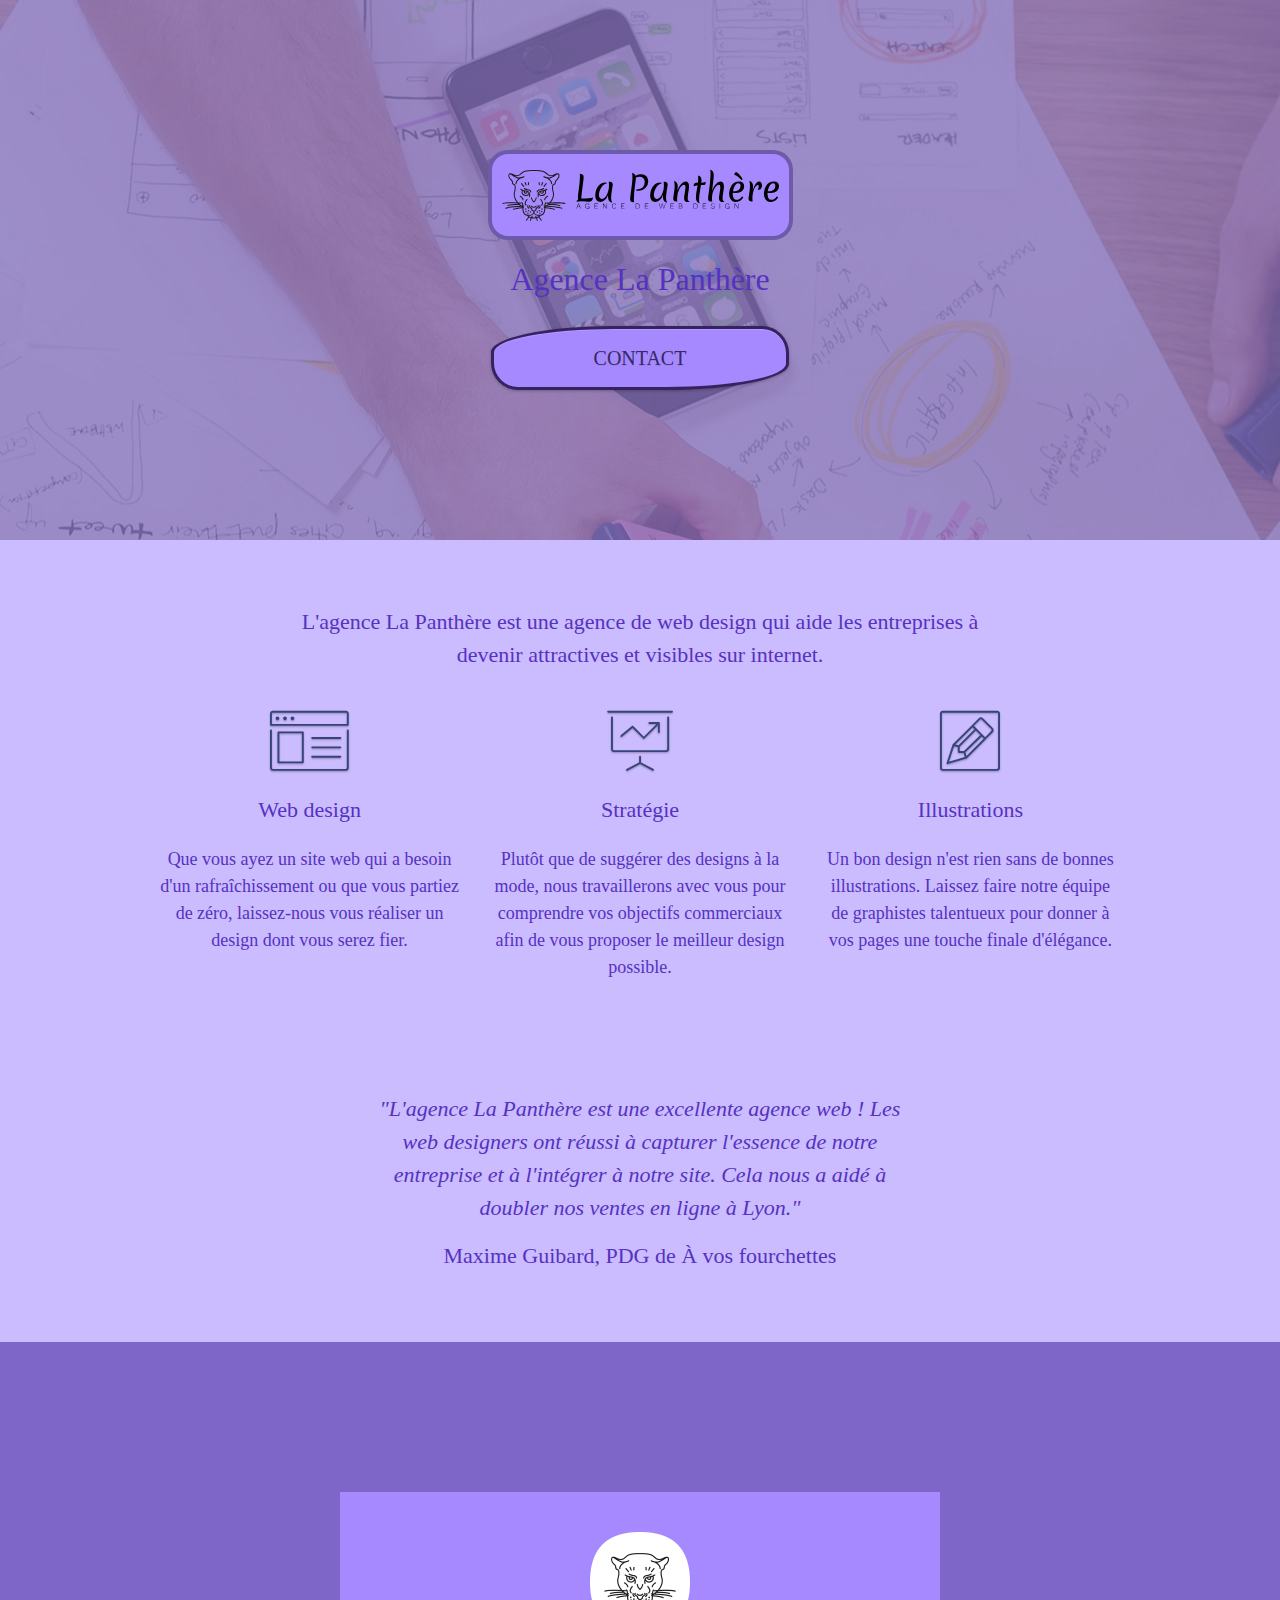
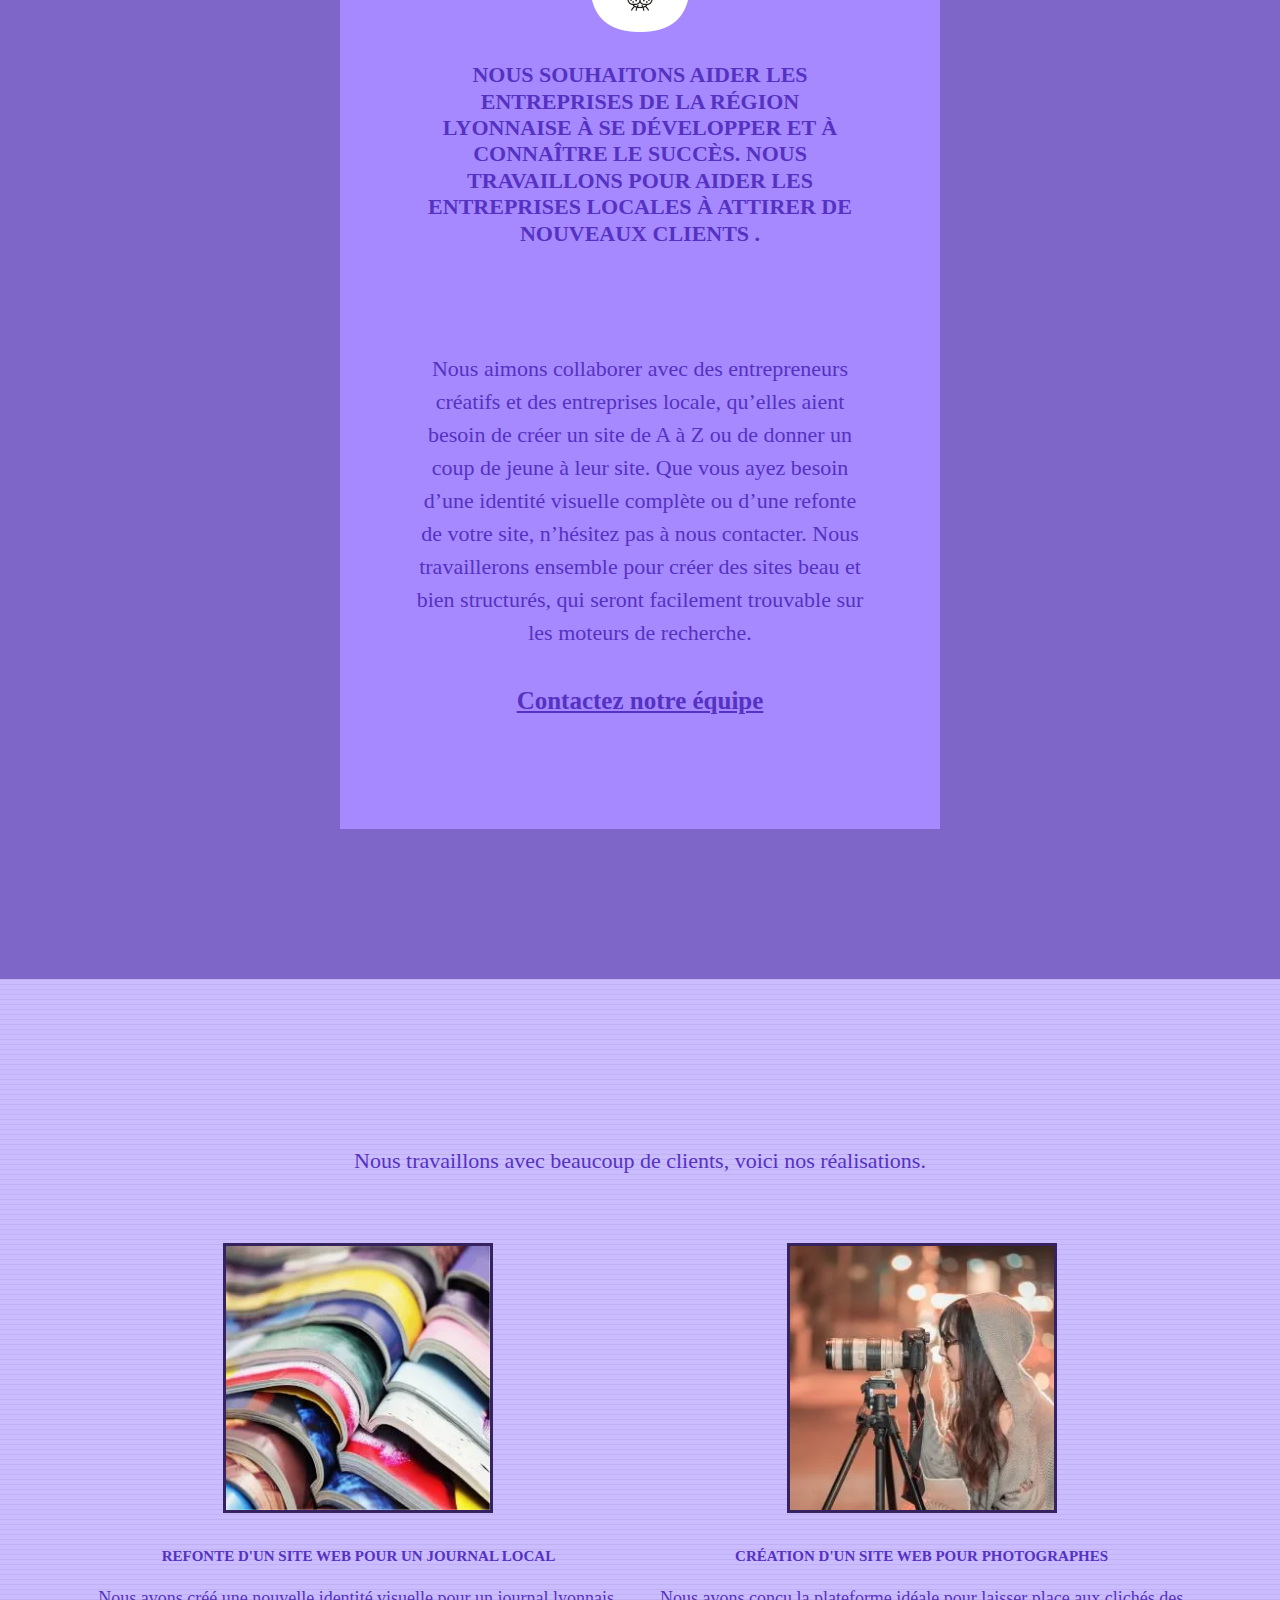
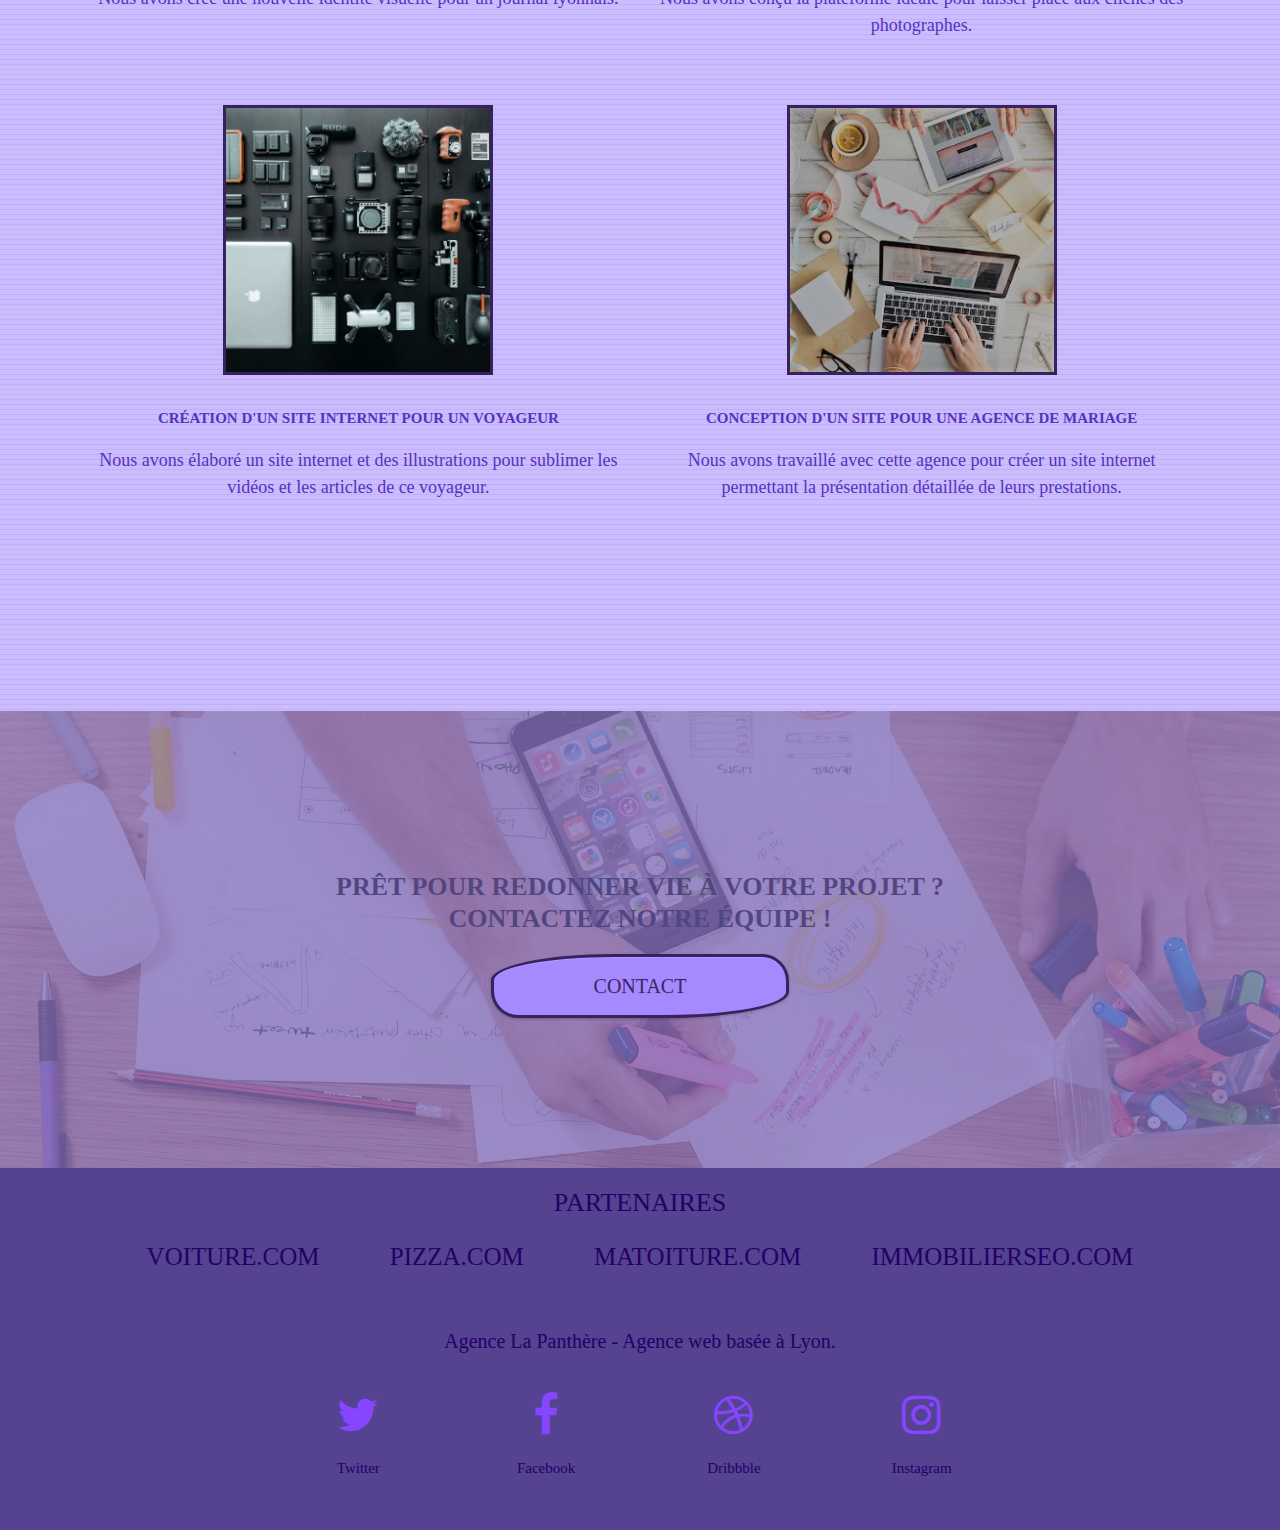
==== commit a838c49a: "color + span modif" ====
--- a/index.html
+++ b/index.html
@@ -330,34 +330,31 @@
                 <div class="text-center">
                   <a class="social" href="index.html"
                     ><span class="fa fa-twitter icon-md"></span>
-                    <p>Twitter</p></a
+                    <p class="colorstyle">Twitter</p></a
                   >
                 </div>
               </div>
               <div class="col-sm-3">
                 <div class="text-center">
                   <a class="social" href="index.html"
-                    ><span class="fa fa-facebook icon-md"
-                      ><p>Facebook</p></span
-                    ></a
+                    ><span class="fa fa-facebook icon-md"></span>
+                    <p class="colorstyle">Facebook</p></a
                   >
                 </div>
               </div>
               <div class="col-sm-3">
                 <div class="text-center">
                   <a class="social" href="index.html"
-                    ><span class="fa fa-dribbble icon-md"
-                      ><p>Dribbble</p></span
-                    ></a
+                    ><span class="fa fa-dribbble icon-md"></span>
+                    <p class="colorstyle">Dribbble</p></a
                   >
                 </div>
               </div>
               <div class="col-sm-3">
                 <div class="text-center">
                   <a class="social" href="index.html"
-                    ><span class="fa fa-instagram icon-md"
-                      ><p>Instagram</p></span
-                    ></a
+                    ><span class="fa fa-instagram icon-md"></span>
+                    <p class="colorstyle">Instagram</p></a
                   >
                 </div>
               </div>
--- a/css/style.min.css
+++ b/css/style.min.css
@@ -872,3 +872,7 @@
 :focus:not(:focus-visible) {
   outline: none;
 }
+
+.colorstyle {
+  color: #230065 !important;
+}
